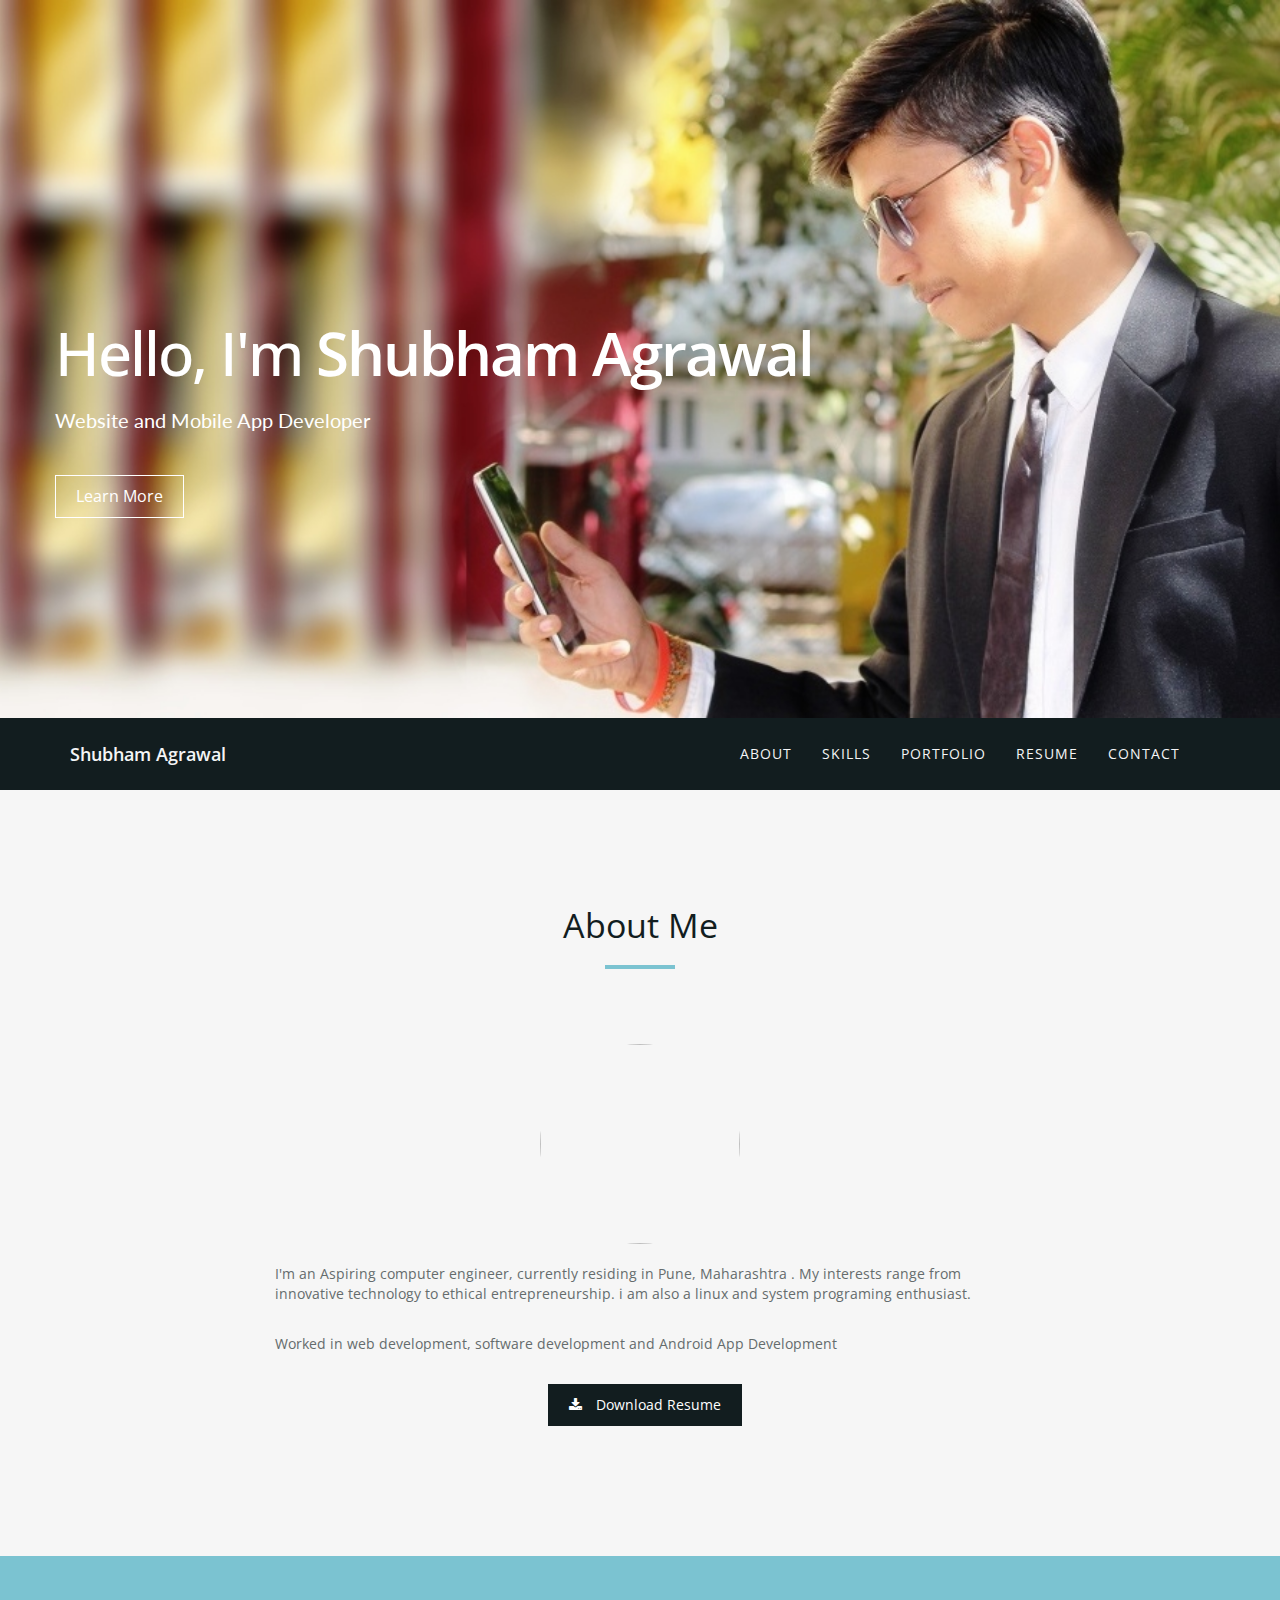
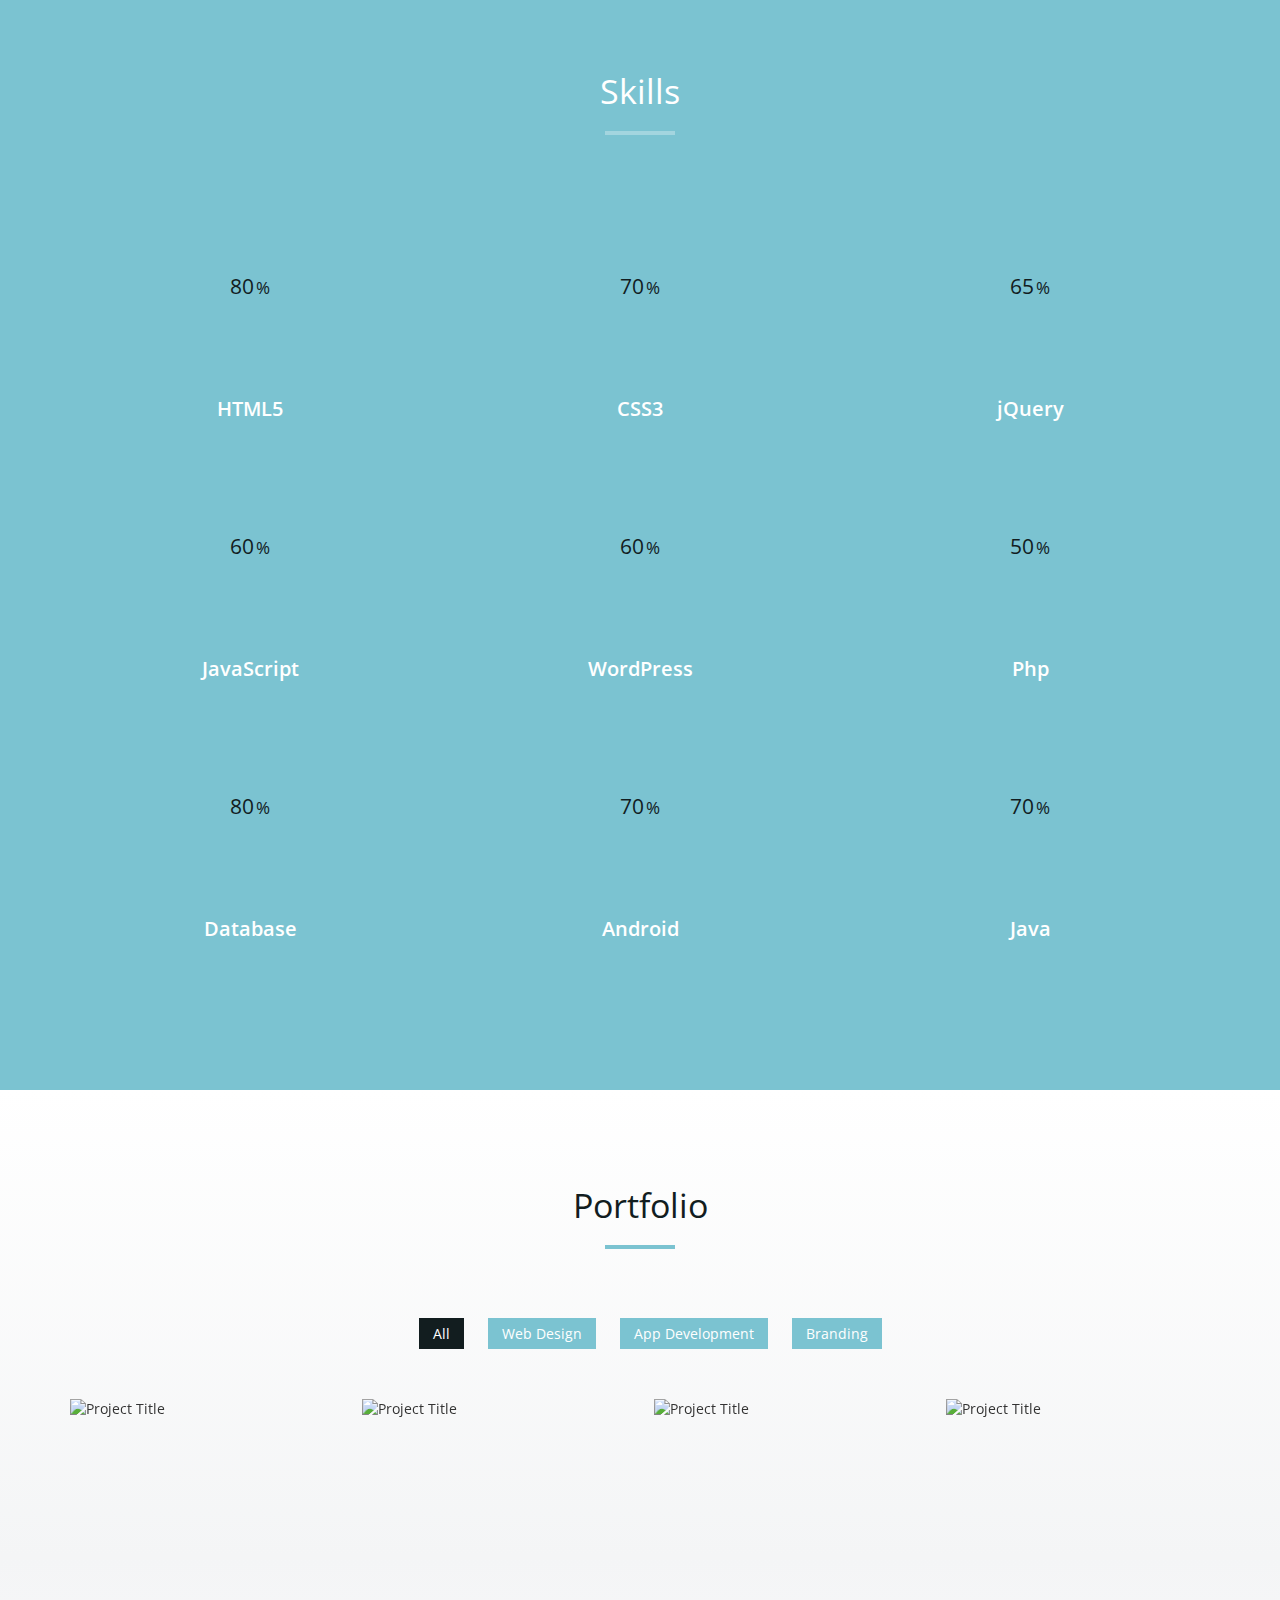
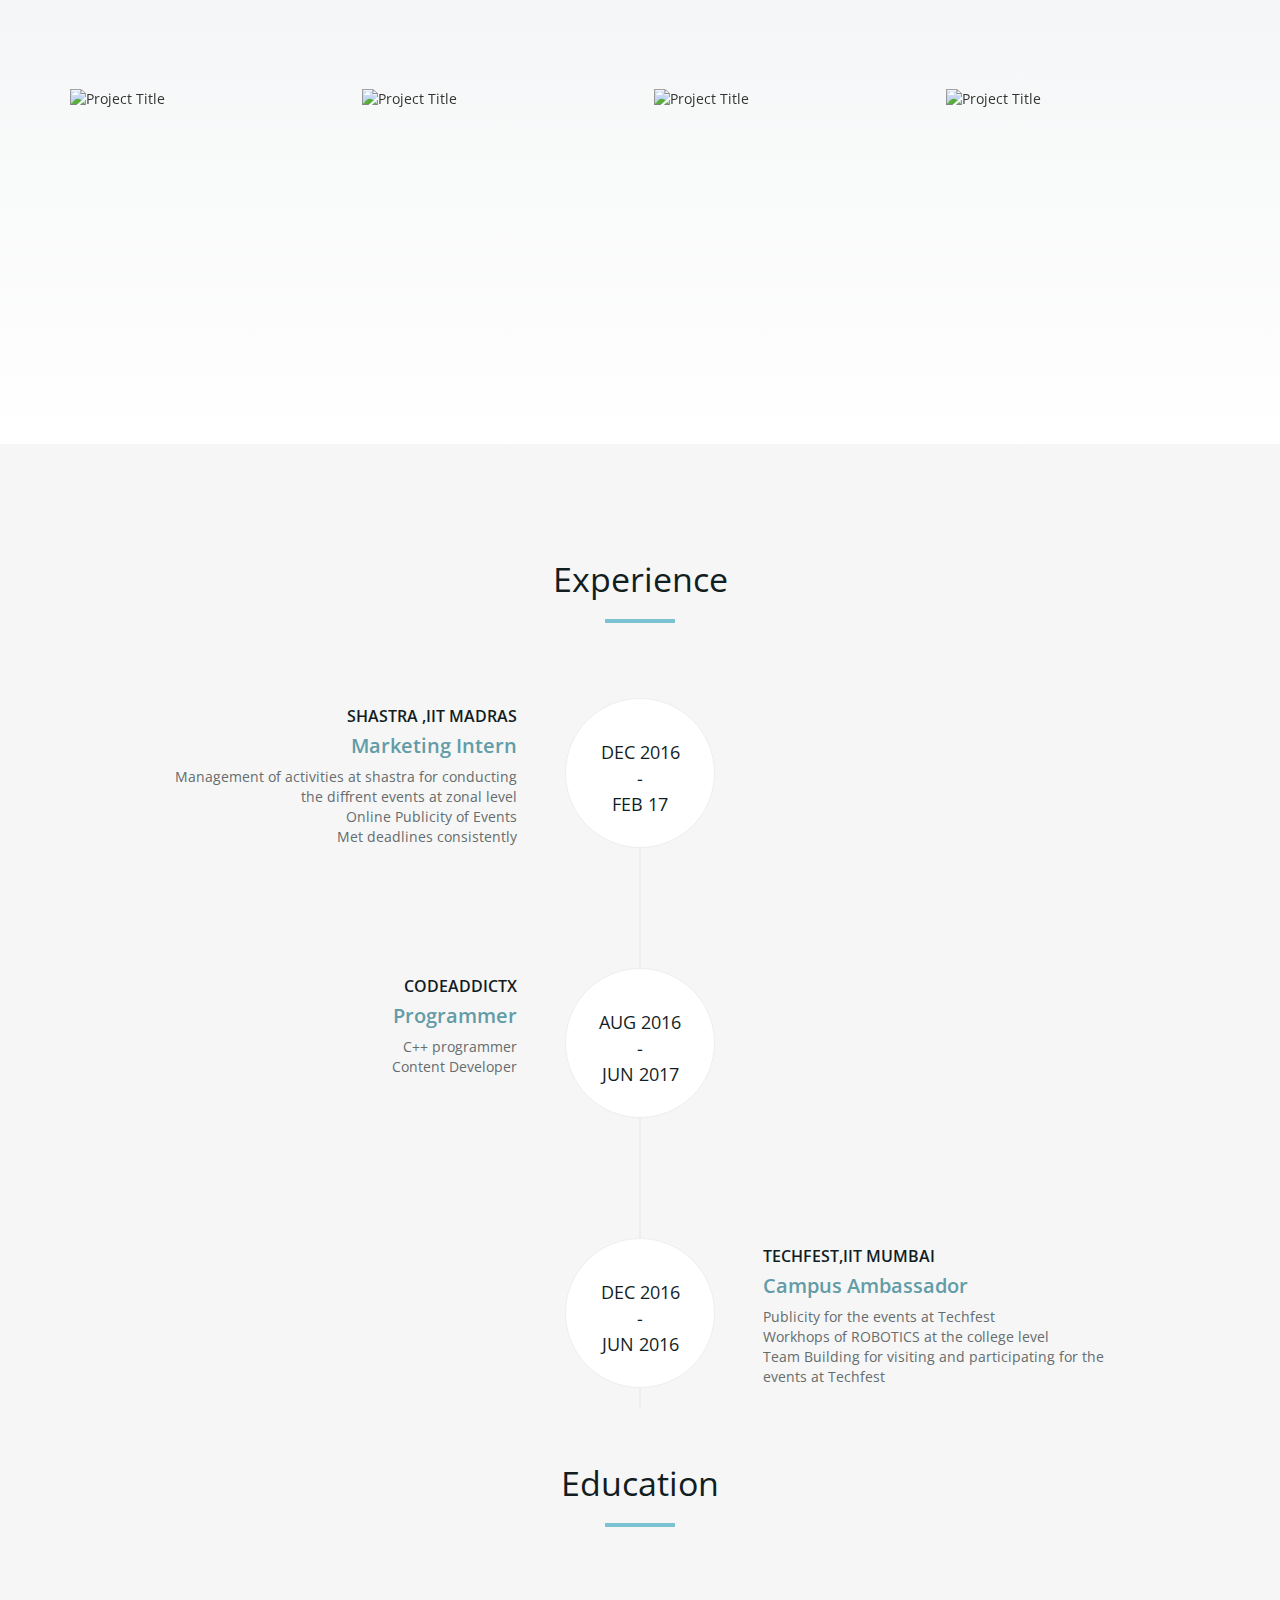
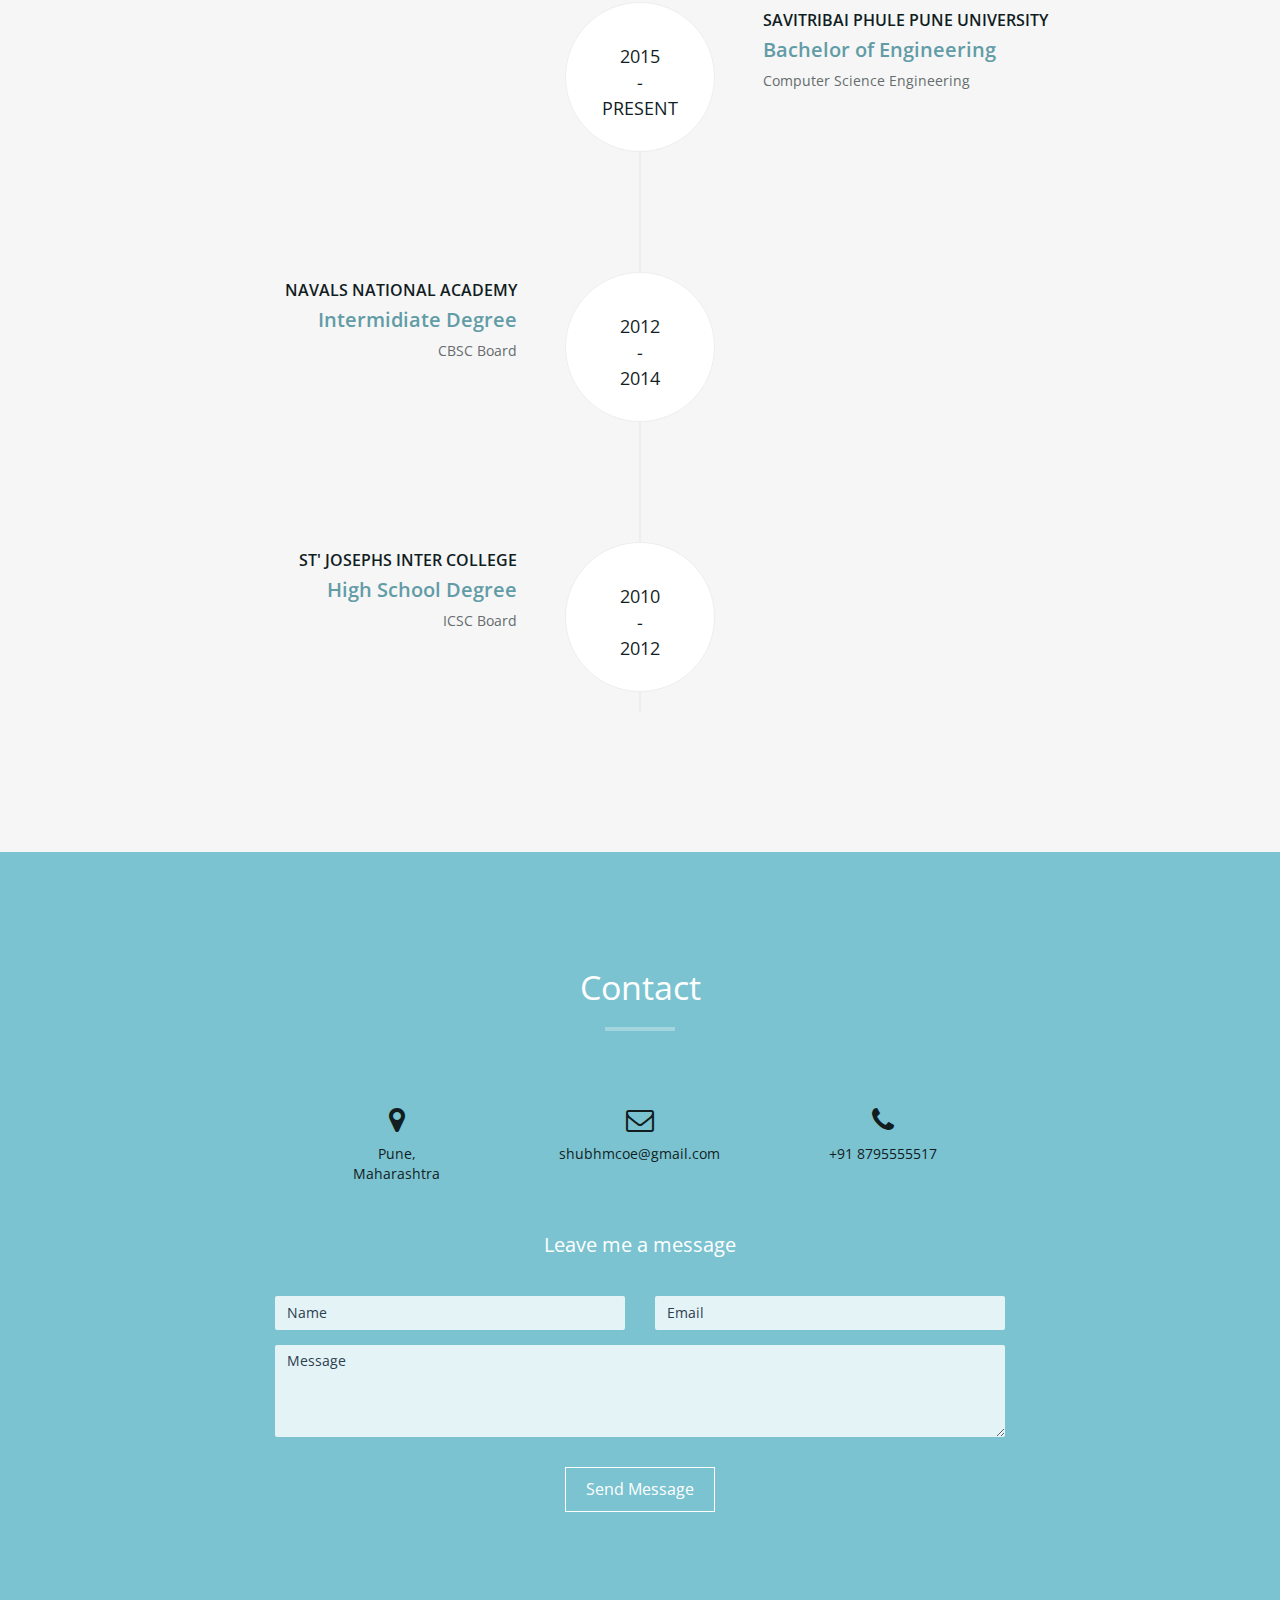
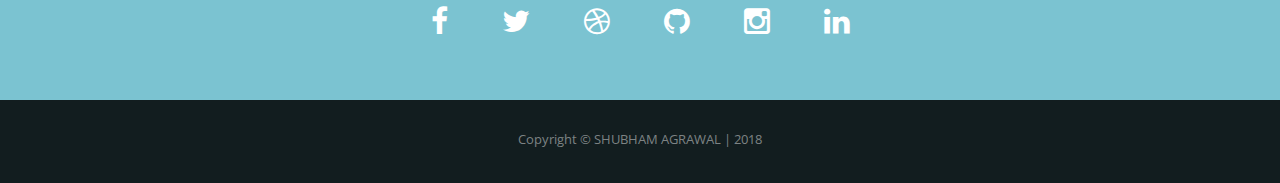
==== index.html @ 4e0bc43d "website" ====
<!DOCTYPE html>
<html lang="en">
<head>
<meta charset="utf-8">
<meta name="viewport" content="width=device-width, initial-scale=1">
<title>Shubham Agrawal - Website and Mobile App Developer</title>
<meta name="description" content="">
<meta name="author" content="">

<!-- Favicons
    ================================================== -->
<link rel="shortcut icon" href="img/favicon.ico" type="image/x-icon">
<link rel="apple-touch-icon" href="img/apple-touch-icon.png">
<link rel="apple-touch-icon" sizes="72x72" href="img/apple-touch-icon-72x72.png">
<link rel="apple-touch-icon" sizes="114x114" href="img/apple-touch-icon-114x114.png">

<!-- Bootstrap -->
<link rel="stylesheet" type="text/css"  href="css/bootstrap.css">
<link rel="stylesheet" type="text/css" href="fonts/font-awesome/css/font-awesome.css">

<!-- Stylesheet
    ================================================== -->
<link rel="stylesheet" type="text/css"  href="css/style.css">
<link rel="stylesheet" type="text/css" href="css/prettyPhoto.css">
<link href='http://fonts.googleapis.com/css?family=Lato:400,700,900,300' rel='stylesheet' type='text/css'>
<link href='http://fonts.googleapis.com/css?family=Open+Sans:400,700,800,600,300' rel='stylesheet' type='text/css'>
<script type="text/javascript" src="js/modernizr.custom.js"></script>

<!-- HTML5 shim and Respond.js for IE8 support of HTML5 elements and media queries -->
<!-- WARNING: Respond.js doesn't work if you view the page via file:// -->
<!--[if lt IE 9]>
      <script src="https://oss.maxcdn.com/html5shiv/3.7.2/html5shiv.min.js"></script>
      <script src="https://oss.maxcdn.com/respond/1.4.2/respond.min.js"></script>
    <![endif]-->
</head>
<body id="page-top" data-spy="scroll" data-target=".navbar-fixed-top">

<!-- Header -->
<header id="header">
  <div class="intro">
    <div class="container">
      <div class="row">
        <div class="intro-text">
          <h1>Hello, I'm <span class="name">Shubham Agrawal</span></h1>
          <p>Website and Mobile App Developer</p>
          <a href="#about" class="btn btn-default btn-lg page-scroll">Learn More</a> </div>
      </div>
    </div>
  </div>
</header>
<!-- Navigation -->
<div id="nav">
  <nav class="navbar navbar-custom">
    <div class="container">
      <div class="navbar-header">
        <button type="button" class="navbar-toggle" data-toggle="collapse" data-target=".navbar-main-collapse"> <i class="fa fa-bars"></i> </button>
        <a class="navbar-brand page-scroll" href="#page-top">Shubham Agrawal</a> </div>
      
      <!-- Collect the nav links, forms, and other content for toggling -->
      <div class="collapse navbar-collapse navbar-right navbar-main-collapse">
        <ul class="nav navbar-nav">
          <!-- Hidden li included to remove active class from about link when scrolled up past about section -->
          <li class="hidden"> <a href="#page-top"></a> </li>
          <li> <a class="page-scroll" href="#about">About</a> </li>
          <li> <a class="page-scroll" href="#skills">Skills</a> </li>
          <li> <a class="page-scroll" href="#portfolio">Portfolio</a> </li>
          <li> <a class="page-scroll" href="#resume">Resume</a> </li>
          <li> <a class="page-scroll" href="#contact">Contact</a> </li>
        </ul>
      </div>
    </div>
  </nav>
</div>
<!-- About Section -->
<div id="about">
  <div class="container">
    <div class="section-title text-center center">
      <h2>About Me</h2>
      <hr>
    </div>
    <div class="row">
      <div class="col-md-12 text-center"><img src="img/about.jpg" class="img-responsive"></div>
      <div class="col-md-8 col-md-offset-2">
        <div class="about-text">
          <p>I'm an Aspiring computer engineer, currently residing in Pune, Maharashtra . My interests range from innovative technology to ethical entrepreneurship. i am also a linux and system programing enthusiast.</p>
          <p>Worked in web development, software development and Android App Development</p>
          <p class="text-center"><a class="btn btn-primary" href="https://drive.google.com/open?id=1fIs_nixfPjuJifQeg1mSwgFV1Odi7_JM"><i class="fa fa-download"></i> Download Resume</a></p>
        </div>
      </div>
    </div>
  </div>
</div>
<!-- Skills Section -->
<div id="skills" class="text-center">
  <div class="container">
    <div class="section-title center">
      <h2>Skills</h2>
      <hr>
    </div>
    <div class="row">
      <div class="col-md-4 col-sm-6 skill"> <span class="chart" data-percent="80"> <span class="percent">80</span> </span>
        <h4>HTML5</h4>
      </div>
      <div class="col-md-4 col-sm-6 skill"> <span class="chart" data-percent="70"> <span class="percent">70</span> </span>
        <h4>CSS3</h4>
      </div>
      <div class="col-md-4 col-sm-6 skill"> <span class="chart" data-percent="65"> <span class="percent">65</span> </span>
        <h4>jQuery</h4>
      </div>
	   <div class="col-md-4 col-sm-6 skill"> <span class="chart" data-percent="60"> <span class="percent">60</span> </span>
        <h4>JavaScript</h4>
      </div>
      <div class="col-md-4 col-sm-6 skill"> <span class="chart" data-percent="60"> <span class="percent">60</span> </span>
        <h4>WordPress</h4>
      </div>
      <div class="col-md-4 col-sm-6 skill"> <span class="chart" data-percent="50"> <span class="percent">50</span> </span>
        <h4>Php</h4>
      </div>
	  <div class="col-md-4 col-sm-6 skill"> <span class="chart" data-percent="80"> <span class="percent">80</span> </span>
        <h4>Database</h4>
      </div>
	  <div class="col-md-4 col-sm-6 skill"> <span class="chart" data-percent="70"> <span class="percent">70</span> </span>
        <h4>Android</h4>
      </div>
      <div class="col-md-4 col-sm-6 skill"> <span class="chart" data-percent="70"> <span class="percent">70</span> </span>
        <h4>Java</h4>
      </div>	 
    </div>
  </div>
</div>
<!-- Portfolio Section -->
<div id="portfolio">
  <div class="container">
    <div class="section-title text-center center">
      <h2>Portfolio</h2>
      <hr>
    </div>
    <div class="categories">
      <ul class="cat">
        <li>
          <ol class="type">
            <li><a href="#" data-filter="*" class="active">All</a></li>
            <li><a href="#" data-filter=".web">Web Design</a></li>
            <li><a href="#" data-filter=".app">App Development</a></li>
            <li><a href="#" data-filter=".branding">Branding</a></li>
          </ol>
        </li>
      </ul>
      <div class="clearfix"></div>
    </div>
    <div class="row">
      <div class="portfolio-items">
        <div class="col-sm-6 col-md-3 col-lg-3 web">
          <div class="portfolio-item">
            <div class="hover-bg"> <a href="img/portfolio/01-large.jpg" title="Project description" rel="prettyPhoto">
              <div class="hover-text">
                <h4>Project Title</h4>
                <small>Web Design</small> </div>
              <img src="img/portfolio/01-small.jpg" class="img-responsive" alt="Project Title"> </a> </div>
          </div>
        </div>
        <div class="col-sm-6 col-md-3 col-lg-3 app">
          <div class="portfolio-item">
            <div class="hover-bg"> <a href="img/portfolio/02-large.jpg" title="Project description" rel="prettyPhoto">
              <div class="hover-text">
                <h4>Project Title</h4>
                <small>App Development</small> </div>
              <img src="img/portfolio/02-small.jpg" class="img-responsive" alt="Project Title"> </a> </div>
          </div>
        </div>
        <div class="col-sm-6 col-md-3 col-lg-3 web">
          <div class="portfolio-item">
            <div class="hover-bg"> <a href="img/portfolio/03-large.jpg" title="Project description" rel="prettyPhoto">
              <div class="hover-text">
                <h4>Project Title</h4>
                <small>Web Design</small> </div>
              <img src="img/portfolio/03-small.jpg" class="img-responsive" alt="Project Title"> </a> </div>
          </div>
        </div>
        <div class="col-sm-6 col-md-3 col-lg-3 web">
          <div class="portfolio-item">
            <div class="hover-bg"> <a href="img/portfolio/04-large.jpg" title="Project description" rel="prettyPhoto">
              <div class="hover-text">
                <h4>Project Title</h4>
                <small>Web Design</small> </div>
              <img src="img/portfolio/04-small.jpg" class="img-responsive" alt="Project Title"> </a> </div>
          </div>
        </div>
        <div class="col-sm-6 col-md-3 col-lg-3 app">
          <div class="portfolio-item">
            <div class="hover-bg"> <a href="img/portfolio/05-large.jpg" title="Project description" rel="prettyPhoto">
              <div class="hover-text">
                <h4>Project Title</h4>
                <small>App Development</small> </div>
              <img src="img/portfolio/05-small.jpg" class="img-responsive" alt="Project Title"> </a> </div>
          </div>
        </div>
        <div class="col-sm-6 col-md-3 col-lg-3 branding">
          <div class="portfolio-item">
            <div class="hover-bg"> <a href="img/portfolio/06-large.jpg" title="Project description" rel="prettyPhoto">
              <div class="hover-text">
                <h4>Project Title</h4>
                <small>Branding</small> </div>
              <img src="img/portfolio/06-small.jpg" class="img-responsive" alt="Project Title"> </a> </div>
          </div>
        </div>
        <div class="col-sm-6 col-md-3 col-lg-3 branding app">
          <div class="portfolio-item">
            <div class="hover-bg"> <a href="img/portfolio/07-large.jpg" title="Project description" rel="prettyPhoto">
              <div class="hover-text">
                <h4>Project Title</h4>
                <small>App Development, Branding</small> </div>
              <img src="img/portfolio/07-small.jpg" class="img-responsive" alt="Project Title"> </a> </div>
          </div>
        </div>
        <div class="col-sm-6 col-md-3 col-lg-3 web">
          <div class="portfolio-item">
            <div class="hover-bg"> <a href="img/portfolio/08-large.jpg" title="Project description" rel="prettyPhoto">
              <div class="hover-text">
                <h4>Project Title</h4>
                <small>Web Design</small> </div>
              <img src="img/portfolio/08-small.jpg" class="img-responsive" alt="Project Title"> </a> </div>
          </div>
        </div>
      </div>
    </div>
  </div>
</div>

<!-- Resume Section -->
<div id="resume" class="text-center">
  <div class="container">
    <div class="section-title center">
      <h2>Experience</h2>
      <hr>
    </div>
    <div class="row">
      <div class="col-lg-12">
        <ul class="timeline">
          <li>
            <div class="timeline-image">
              <h4>Dec 2016 <br>
                - <br>
                Feb 17 </h4>
            </div>
            <div class="timeline-panel">
              <div class="timeline-heading">
                <h4>Shastra ,IIT Madras</h4>
                <h4 class="subheading">Marketing Intern</h4>
              </div>
              <div class="timeline-body">
                <p>Management of activities at shastra for conducting the diffrent events at zonal level</p>
				<p>Online Publicity of Events</p>
				<p>Met deadlines consistently<p>
              </div>
            </div>
          </li>
		  <li>
            <div class="timeline-image">
              <h4>Aug 2016	 <br>
                - <br>
                Jun 2017 </h4>
            </div>
            <div class="timeline-panel">
              <div class="timeline-heading">
                <h4>CodeAddictx</h4>
                <h4 class="subheading">Programmer</h4>
              </div>
              <div class="timeline-body">
                <p>C++ programmer</p>
				<p>Content Developer</p>
              </div>
            </div>
          </li>
          <li class="timeline-inverted">
            <div class="timeline-image">
              <h4>Dec 2016 <br>
                - <br>
                Jun 2016 </h4>
            </div>
            <div class="timeline-panel">
              <div class="timeline-heading">
                <h4>Techfest,IIT Mumbai</h4>
                <h4 class="subheading">Campus Ambassador </h4>
              </div>
              <div class="timeline-body">
                <p>Publicity for the events at Techfest </p>
				<p>Workhops of ROBOTICS at the college level </p>
				<p>Team Building for visiting and participating for the events at Techfest </p>
              </div>
            </div>
          </li>
          
        </ul>
      </div>
    </div>
  </div>
  <div class="container">
    <div class="section-title center">
      <h2>Education</h2>
      <hr>
    </div>
    <div class="row">
      <div class="col-lg-12">
        <ul class="timeline">
          
          <!-- Education Section-->
          
          
          <li class="timeline-inverted">
            <div class="timeline-image">
              <h4>2015 <br>
                - <br>
                Present </h4>
            </div>
            <div class="timeline-panel">
              <div class="timeline-heading">
                <h4>Savitribai Phule Pune University</h4>
                <h4 class="subheading">Bachelor of Engineering</h4>
              </div>
              <div class="timeline-body">
                <p>Computer Science Engineering</p>
              </div>
            </div>
          </li>
          <li>
            <div class="timeline-image">
              <h4>2012 <br>
                - <br>
                2014</h4>
            </div>
            <div class="timeline-panel">
              <div class="timeline-heading">
                <h4>Navals National Academy</h4>
                <h4 class="subheading">Intermidiate Degree</h4>
              </div>
              <div class="timeline-body">
                 <p>CBSC Board</p>
              </div>
            </div>
          </li>
		  <li>
            <div class="timeline-image">
              <h4>2010 <br>
                - <br>
                2012 </h4>
            </div>
            <div class="timeline-panel">
              <div class="timeline-heading">
                <h4>St' Josephs Inter College</h4>
                <h4 class="subheading">High School Degree</h4>
              </div>
              <div class="timeline-body">
			  <p>ICSC Board</p>
              </div>
            </div>
          </li>
        </ul>
      </div>
    </div>
  </div>
</div>
<!-- Contact Section -->
<div id="contact" class="text-center">
  <div class="container">
    <div class="section-title center">
      <h2>Contact</h2>
      <hr>
    </div>
    <div class="col-md-8 col-md-offset-2">
      <div class="col-md-4"> <i class="fa fa-map-marker fa-2x"></i>
        <p>Pune,<br>
          Maharashtra</p>
      </div>
      <div class="col-md-4"> <i class="fa fa-envelope-o fa-2x"></i>
        <p>shubhmcoe@gmail.com</p>
      </div>
      <div class="col-md-4"> <i class="fa fa-phone fa-2x"></i>
        <p> +91 8795555517 </p>
      </div>
      <div class="clearfix"></div>
    </div>
    <div class="col-md-8 col-md-offset-2">
      <h3>Leave me a message</h3>
      <form name="sentMessage" id="contactForm" novalidate>
        <div class="row">
          <div class="col-md-6">
            <div class="form-group">
              <input type="text" id="name" class="form-control" placeholder="Name" required="required">
              <p class="help-block text-danger"></p>
            </div>
          </div>
          <div class="col-md-6">
            <div class="form-group">
              <input type="email" id="email" class="form-control" placeholder="Email" required="required">
              <p class="help-block text-danger"></p>
            </div>
          </div>
        </div>
        <div class="form-group">
          <textarea name="message" id="message" class="form-control" rows="4" placeholder="Message" required></textarea>
          <p class="help-block text-danger"></p>
        </div>
        <div id="success"></div>
        <button type="submit" class="btn btn-default">Send Message</button>
      </form>
      <div class="social">
        <ul>
          <li><a href="#"><i class="fa fa-facebook"></i></a></li>
          <li><a href="#"><i class="fa fa-twitter"></i></a></li>
          <li><a href="#"><i class="fa fa-dribbble"></i></a></li>
          <li><a href="#"><i class="fa fa-github"></i></a></li>
          <li><a href="#"><i class="fa fa-instagram"></i></a></li>
          <li><a href="#"><i class="fa fa-linkedin"></i></a></li>
        </ul>
      </div>
    </div>
  </div>
</div>
<div id="footer">
  <div class="container text-center">
    <div class="fnav">
      <p>Copyright &copy; SHUBHAM AGRAWAL | 2018 </p>
    </div>
  </div>
</div>
<script type="text/javascript" src="js/jquery.1.11.1.js"></script> 
<script type="text/javascript" src="js/bootstrap.js"></script> 
<script type="text/javascript" src="js/SmoothScroll.js"></script> 
<script type="text/javascript" src="js/easypiechart.js"></script> 
<script type="text/javascript" src="js/jquery.prettyPhoto.js"></script> 
<script type="text/javascript" src="js/jquery.isotope.js"></script> 
<script type="text/javascript" src="js/jquery.counterup.js"></script> 
<script type="text/javascript" src="js/waypoints.js"></script> 
<script type="text/javascript" src="js/jqBootstrapValidation.js"></script> 
<script type="text/javascript" src="js/contact_me.js"></script> 
<script type="text/javascript" src="js/main.js"></script>
</body>
</html>
---- css/style.css ----
body, html {
	font-family: 'Open Sans', sans-serif;
	text-rendering: optimizeLegibility !important;
	-webkit-font-smoothing: antialiased !important;
	color: #656c6d;
	width: 100% !important;
	height: 100% !important;
}
h1 {
	font-weight: 700;
}
h1 strong {
	font-weight: 900;
}
h2 {
	line-height: 20px;
	margin: 0;
	color: #121d1f;
	font-weight: 400;
	margin-bottom: 30px;
	font-size: 34px;
}
h3, h4 {
	color: #121d1f;
	font-size: 20px;
	font-weight: 600;
}
h5 {
	text-transform: uppercase;
	font-weight: 700;
	line-height: 20px;
}
p.intro {
	font-size: 16px;
	margin: 12px 0 0;
	line-height: 24px;
	font-family: 'Open Sans', sans-serif;
}
a {
	color: #333;
}
a:hover, a:focus {
	text-decoration: none;
	color: #7bc3d1;
}
ul, ol {
	list-style: none;
}
.clearfix:after {
	visibility: hidden;
	display: block;
	font-size: 0;
	content: " ";
	clear: both;
	height: 0;
}
.clearfix {
	display: inline-block;
}
* html .clearfix {
	height: 1%;
}
.clearfix {
	display: block;
}
ul, ol {
	padding: 0;
	webkit-padding: 0;
	moz-padding: 0;
}
hr {
	height: 4px;
	width: 70px;
	text-align: center;
	position: relative;
	background: #7bc3d1;
	margin: 0 auto;
	margin-bottom: 30px;
	border: 0;
}
/* Navigation */
#nav {
	z-index: 9999;
}
#nav.affix {
	position: fixed;
	top: 0;
	width: 100%
}
.navbar-custom {
	margin-bottom: 0;
	background-color: #121d1f;
	border-radius: 0px;
	padding: 10px 0;
}
.navbar-custom .navbar-brand {
	font-weight: 600;
}
.navbar-custom .navbar-brand:focus {
	outline: 0;
}
.navbar-custom .navbar-brand .navbar-toggle {
	padding: 4px 6px;
	font-size: 16px;
	color: #fff;
}
.navbar-custom .navbar-brand .navbar-toggle:focus, .navbar-custom .navbar-brand .navbar-toggle:active {
	outline: 0;
}
.navbar-custom a {
	color: #f4f5f6;
}
.navbar-custom .nav li a {
	text-transform: uppercase;
	letter-spacing: 1px;
	-webkit-transition: background .3s ease-in-out;
	-moz-transition: background .3s ease-in-out;
	transition: background .3s ease-in-out;
}
.navbar-custom .nav li a:hover {
	outline: 0;
	color: #7bc3d1;
	background-color: transparent;
}
.navbar-custom .nav li a:focus, .navbar-custom .nav li a:active {
	outline: 0;
	background-color: transparent;
	color: #7bc3d1;
}
.navbar-custom .nav li.active {
	outline: 0;
}
.navbar-custom .nav li.active a {
	background-color: rgba(255,255,255,.3);
}
.navbar-custom .nav li.active a:hover {
	color: #fff;
}
.btn-default {
	color: #fff;
	background-color: transparent;
	border-color: #fff;
	padding: 10px 20px;
	margin: 0;
	font-size: 16px;
	border-radius: 0;
}
.btn-default:hover, .btn-default:focus, .btn-default.focus, .btn-default:active, .btn-default.active {
	color: #fff;
	background-color: #121d1f;
	border-color: #121d1f;
}
.btn-primary {
	color: #fff;
	background-color: #121d1f;
	padding: 10px 20px;
	border-color: #121d1f;
	border-radius: 0;
}
.btn-primary:hover, .btn-primary:focus, .btn-primary.focus, .btn-primary:active, .btn-primary.active {
	color: #fff;
	background-color: #7bc3d1;
	border-color: #7bc3d1;
}
.btn-primary i.fa {
	margin-right: 10px;
}
/* Home Section */
.intro {
	display: table;
	width: 100%;
	height: auto;
	padding: 100px 0;
	text-align: center;
	color: #fff;
	background: url(../img/intro-bg.jpg) no-repeat center top;
	background-color: #7bc3d1;
	-webkit-background-size: cover;
	-moz-background-size: cover;
	background-size: cover;
	-o-background-size: cover;
}
.section-title.center {
	padding: 25px 0 45px 0;
}
/* About Section */
#about {
	padding: 100px 0;
	background: #f6f6f6;
}
#about .about-text {
	margin-left: 10px;
}
#about img {
	border-radius: 50%;
	width: 200px;
	height: 200px;
	display: inline-block;
}
#about p {
	margin-top: 20px;
	margin-bottom: 30px;
}
/* Skills Section */
#skills {
	padding: 100px 0;
	background: #7bc3d1;
}
#skills h2 {
	color: #fff;
}
#skills hr {
	background: rgba(255,255,255,0.3);
}
#skills .skill {
	margin-bottom: 40px;
	text-align: center;
	padding: 0px;
}
#skills .skill h4 {
	font-weight: 600;
	color: #fff;
}
.chart {
	position: relative;
	display: inline-block;
	width: 152px;
	height: 152px;
	margin-bottom: 26px;
	text-align: center;
}
.chart canvas {
	position: absolute;
	top: 0;
	left: 0;
}
.percent {
	display: inline-block;
	font-size: 21px;
	color: #121d1f;
	line-height: 152px;
	z-index: 2;
}
.percent:after {
	content: '%';
	margin-left: 0.1em;
	font-size: .8em;
}
/* Portfolio Section */
#portfolio {
	padding: 80px 0;
	background: #ffffff; /* Old browsers */
	background: -moz-linear-gradient(top, #ffffff 0%, #f4f5f6 49%, #ffffff 100%); /* FF3.6+ */
	background: -webkit-gradient(linear, left top, left bottom, color-stop(0%, #ffffff), color-stop(49%, #f4f5f6), color-stop(100%, #ffffff)); /* Chrome,Safari4+ */
	background: -webkit-linear-gradient(top, #ffffff 0%, #f4f5f6 49%, #ffffff 100%); /* Chrome10+,Safari5.1+ */
	background: -o-linear-gradient(top, #ffffff 0%, #f4f5f6 49%, #ffffff 100%); /* Opera 11.10+ */
	background: -ms-linear-gradient(top, #ffffff 0%, #f4f5f6 49%, #ffffff 100%); /* IE10+ */
	background: linear-gradient(to bottom, #ffffff 0%, #f4f5f6 49%, #ffffff 100%); /* W3C */
filter: progid:DXImageTransform.Microsoft.gradient( startColorstr='#ffffff', endColorstr='#ffffff', GradientType=0 ); /* IE6-9 */
}
.categories {
	padding-bottom: 30px;
	text-align: center;
}
ul.cat li {
	display: inline-block;
}
ol.type li {
	display: inline-block;
	margin-left: 20px;
}
ol.type li a {
	background: #7bc3d1;
	color: #fff;
	padding: 6px 14px;
}
ol.type li a.active {
	background: #121d1f;
	color: #fff;
}
ol.type li a:hover {
	background: #121d1f;
	color: #fff;
}
.isotope-item {
	z-index: 2
}
.isotope-hidden.isotope-item {
	z-index: 1
}
.isotope, .isotope .isotope-item {
	/* change duration value to whatever you like */
	-webkit-transition-duration: 0.8s;
	-moz-transition-duration: 0.8s;
	transition-duration: 0.8s;
}
.isotope-item {
	margin-right: -1px;
	-webkit-backface-visibility: hidden;
	backface-visibility: hidden;
}
.isotope {
	-webkit-backface-visibility: hidden;
	backface-visibility: hidden;
	-webkit-transition-property: height, width;
	-moz-transition-property: height, width;
	transition-property: height, width;
}
.isotope .isotope-item {
	-webkit-backface-visibility: hidden;
	backface-visibility: hidden;
	-webkit-transition-property: -webkit-transform, opacity;
	-moz-transition-property: -moz-transform, opacity;
	transition-property: transform, opacity;
}
.portfolio-item {
	margin: 15px 0;
	-webkit-transition: all 0.5s ease-out;
	-moz-transition: all 0.5s ease-out;
	-ms-transition: all 0.5s ease-out;
	-o-transition: all 0.5s ease-out;
	transition: all 0.5s ease-out;
}
.portfolio-item:hover {
	-webkit-transform: scale(1.1);
	-moz-transform: scale(1.1);
	-ms-transform: scale(1.1);
	-o-transform: scale(1.1);
	transform: scale(1.1);
}
.portfolio-item .hover-bg {
	height: 260px;
	overflow: hidden;
	position: relative;
}
.hover-bg .hover-text {
	position: absolute;
	text-align: center;
	margin: 0 auto;
	color: #ffffff;
	background: rgba(0, 0, 0, 0.66);
	padding: 33% 0 0 0;
	height: 100%;
	width: 100%;
	opacity: 0;
	transition: all 0.5s;
}
.hover-bg .hover-text>h4 {
	opacity: 0;
	color: #fff;
	font-weight: 400;
	-webkit-transform: translateY(100%);
	transform: translateY(100%);
	transition: all 0.3s;
}
.hover-bg:hover .hover-text>h4 {
	opacity: 1;
	-webkit-backface-visibility: hidden;
	-webkit-transform: translateY(0);
	transform: translateY(0);
}
.hover-bg .hover-text>i {
	opacity: 0;
	-webkit-transform: translateY(0);
	transform: translateY(0);
	transition: all 0.3s;
}
.hover-bg:hover .hover-text>i {
	opacity: 1;
	-webkit-backface-visibility: hidden;
	-webkit-transform: translateY(100%);
	transform: translateY(100%);
}
.hover-bg:hover .hover-text {
	opacity: 1;
}
#portfolio i.fa {
	font-size: 20px;
	padding: 5px;
	color: #E87E04;
}
/* Achivements Section */
#achievements {
	padding: 100px 0;
	background: #7bc3d1;
}
#achievements h2 {
	color: #fff;
}
#achievements hr {
	background: rgba(255,255,255,0.3);
}
.achievement-box h4 {
	color: #fff;
	font-size: 20px;
	font-weight: 400;
	margin-left: 5px;
}
.achievement-box span.count {
	font-size: 52px;
	font-weight: 600;
	display: block;
	color: #121d1f;
	padding: 0;
	margin: 0;
}
/* Resume Section */
#resume {
	padding: 100px 0;
	background: #f6f6f6;
}
.timeline {
	position: relative;
	padding: 0;
	list-style: none;
}
.timeline:before {
	content: "";
	position: absolute;
	top: 0;
	bottom: 0;
	left: 40px;
	width: 2px;
	margin-left: -1.5px;
	background-color: #eee;
}
.timeline>li {
	position: relative;
	margin-bottom: 50px;
	min-height: 50px;
}
.timeline>li:before, .timeline>li:after {
	content: " ";
	display: table;
}
.timeline>li:after {
	clear: both;
}
.timeline>li .timeline-panel {
	float: right;
	position: relative;
	width: 100%;
	padding: 0 20px 0 100px;
	text-align: left;
}
.timeline>li .timeline-panel:before {
	right: auto;
	left: -15px;
	border-right-width: 15px;
	border-left-width: 0;
}
.timeline>li .timeline-panel:after {
	right: auto;
	left: -14px;
	border-right-width: 14px;
	border-left-width: 0;
}
.timeline>li .timeline-image {
	z-index: 100;
	position: absolute;
	left: 0;
	width: 70px;
	height: 70px;
	margin-left: 0;
	border: 1px solid #eee;
	border-radius: 100%;
	text-align: center;
	background: #fff;
}
.timeline>li .timeline-image h4 {
	margin-top: 20px;
	font-size: 14px;
	text-transform: uppercase;
}
.timeline>li.timeline-inverted>.timeline-panel {
	float: right;
	padding: 0 20px 0 100px;
	text-align: left;
}
.timeline>li.timeline-inverted>.timeline-panel:before {
	right: auto;
	left: -15px;
	border-right-width: 15px;
	border-left-width: 0;
}
.timeline>li.timeline-inverted>.timeline-panel:after {
	right: auto;
	left: -14px;
	border-right-width: 14px;
	border-left-width: 0;
}
.timeline>li:last-child {
	margin-bottom: 40px;
}
.timeline .timeline-heading h4 {
	margin-top: 0;
	text-transform: uppercase;
	font-size: 16px;
}
.timeline .timeline-heading h2 {
	margin-top: 30px;
}
.timeline .timeline-heading h4.subheading {
	text-transform: none;
	color: #629ca7;
	font-size: 20px;
}
.timeline .timeline-body>p, .timeline .timeline-body>ul {
	margin-bottom: 0;
}
/* Contact Section */
#contact {
	padding: 100px 0 40px 0;
	color: #121d1f;
	background: #7bc3d1;
}
#contact h2 {
	color: #fff;
}
#contact hr {
	background: rgba(255,255,255,0.3);
}
#contact h3 {
	padding-top: 20px;
	font-size: 20px;
	font-weight: 400;
	color: #fff;
}
#contact form {
	padding: 30px 0;
}
#contact i.fa {
	color: #121d1f;
	margin-bottom: 10px;
}
#contact .text-danger {
	color: #E87E04;
	text-align: left;
}
label {
	font-size: 12px;
	font-weight: 400;
	font-family: 'Open Sans', sans-serif;
	float: left;
}
#contact .form-control {
	display: block;
	width: 100%;
	padding: 6px 12px;
	font-size: 14px;
	line-height: 1.42857143;
	color: #2c3e50;
	background-color: rgba(255,255,255,0.8);
	background-image: none;
	border: 0;
	border-radius: 2px;
	-webkit-box-shadow: none;
	box-shadow: none;
	-webkit-transition: none;
	-o-transition: none;
	transition: none;
}
#contact .form-control:focus {
	border-color: inherit;
	outline: 0;
	-webkit-box-shadow: transparent;
	box-shadow: transparent;
}
.form-control::-webkit-input-placeholder {
color: #2c3e50;
}
.form-control:-moz-placeholder {
color: #2c3e50;
}
.form-control::-moz-placeholder {
color: #2c3e50;
}
.form-control:-ms-input-placeholder {
color: #2c3e50;
}
#contact .social {
	margin-top: 60px;
}
#contact .social ul li {
	display: inline-block;
	margin: 0 20px;
}
#contact .social i.fa {
	font-size: 30px;
	padding: 4px 5px;
	color: #fff;
	transition: all 0.5s;
}
#contact .social i.fa:hover {
	color: #121d1f;
}
#contact .btn {
	background-color: transparent;
	border: 1px solid #fff;
	border-radius: 0;
	padding: 10px 20px;
	color: #fff;
	margin-top: 15px;
}
#contact .btn:hover, #contact .btn:focus {
	background-color: #121d1f;
	border: 1px solid #121d1f;
}
.btn:active, .btn.active {
	background-image: none;
	outline: 0;
	-webkit-box-shadow: none;
	box-shadow: none;
}
a:focus, .btn:focus, .btn:active:focus, .btn.active:focus, .btn.focus, .btn:active.focus, .btn.active.focus {
	outline: none;
	outline-offset: none;
}
/* Footer Section*/
#footer {
	background: #121d1f;
	color: #7d8384;
	padding: 30px 0 25px 0;
}
#footer p {
	font-size: 13px;
}
#footer a {
	color: #a0a5a5;
}
#footer a:hover {
	color: #7bc3d1;
}

/* Media Queries */
@media(min-width:768px) {
.intro {
	height: 100%;
	padding: 0;
	text-align: left;
	color: #fff;
}
.intro H1 {
	font-size: 60px;
	font-weight: 500;
	letter-spacing: -2px;
}
.intro .name {
	font-weight: 600;
}
.intro .intro-text {
	max-width: 75%;
}
.intro .intro-text p {
	font-family: 'Lato', sans-serif;
	font-size: 20px;
	margin-bottom: 40px;
	margin-top: 20px;
}
section {
	padding: 120px 0;
}
header .intro-text {
	padding-top: 300px;
	padding-bottom: 200px;
}
.timeline:before {
	left: 50%;
}
.timeline>li {
	margin-bottom: 100px;
	min-height: 100px;
}
.timeline>li .timeline-panel {
	float: left;
	width: 41%;
	padding: 0 20px 20px 30px;
	text-align: right;
}
.timeline>li .timeline-image {
	left: 50%;
	width: 100px;
	height: 100px;
	margin-left: -50px;
}
.timeline>li .timeline-image h4 {
	margin-top: 16px;
	line-height: 18px;
	font-weight: 400;
}
.timeline>li.timeline-inverted>.timeline-panel {
	float: right;
	padding: 0 30px 20px 20px;
	text-align: left;
}
}

@media(min-width:992px) {
#here-me h1 {
	margin: 10px 0 0px;
}
.timeline>li {
	min-height: 150px;
}
.timeline>li .timeline-panel {
	padding: 0 20px 20px;
}
.timeline>li .timeline-image {
	width: 150px;
	height: 150px;
	margin-left: -75px;
}
.timeline>li .timeline-image h4 {
	margin-top: 30px;
	font-size: 18px;
	line-height: 26px;
}
.timeline>li.timeline-inverted>.timeline-panel {
	padding: 0 20px 20px;
}
}

@media(min-width:1200px) {
.timeline>li {
	min-height: 170px;
}
.timeline>li .timeline-panel {
	padding: 10px 20px 20px 100px;
}
.timeline>li .timeline-image {
	width: 150px;
	height: 150px;
	margin-left: -75px;
}
.timeline>li .timeline-image h4 {
	margin-top: 40px;
	font-weight: 400;
}
.timeline>li.timeline-inverted>.timeline-panel {
	padding: 10px 100px 20px 20px;
}
}
---- css/prettyPhoto.css ----
div.pp_default .pp_top,div.pp_default .pp_top .pp_middle,div.pp_default .pp_top .pp_left,div.pp_default .pp_top .pp_right,div.pp_default .pp_bottom,div.pp_default .pp_bottom .pp_left,div.pp_default .pp_bottom .pp_middle,div.pp_default .pp_bottom .pp_right{height:13px}
div.pp_default .pp_top .pp_left{background:url(../img/prettyPhoto/default/sprite.png) -78px -93px no-repeat}
div.pp_default .pp_top .pp_middle{background:url(../img/prettyPhoto/default/sprite_x.png) top left repeat-x}
div.pp_default .pp_top .pp_right{background:url(../img/prettyPhoto/default/sprite.png) -112px -93px no-repeat}
div.pp_default .pp_content .ppt{color:#f8f8f8}
div.pp_default .pp_content_container .pp_left{background:url(../img/prettyPhoto/default/sprite_y.png) -7px 0 repeat-y;padding-left:13px}
div.pp_default .pp_content_container .pp_right{background:url(../img/prettyPhoto/default/sprite_y.png) top right repeat-y;padding-right:13px}
div.pp_default .pp_next:hover{background:url(../img/prettyPhoto/default/sprite_next.png) center right no-repeat;cursor:pointer}
div.pp_default .pp_previous:hover{background:url(../img/prettyPhoto/default/sprite_prev.png) center left no-repeat;cursor:pointer}
div.pp_default .pp_expand{background:url(../img/prettyPhoto/default/sprite.png) 0 -29px no-repeat;cursor:pointer;width:28px;height:28px}
div.pp_default .pp_expand:hover{background:url(../img/prettyPhoto/default/sprite.png) 0 -56px no-repeat;cursor:pointer}
div.pp_default .pp_contract{background:url(../img/prettyPhoto/default/sprite.png) 0 -84px no-repeat;cursor:pointer;width:28px;height:28px}
div.pp_default .pp_contract:hover{background:url(../img/prettyPhoto/default/sprite.png) 0 -113px no-repeat;cursor:pointer}
div.pp_default .pp_close{width:30px;height:30px;background:url(../img/prettyPhoto/default/sprite.png) 2px 1px no-repeat;cursor:pointer}
div.pp_default .pp_gallery ul li a{background:url(../img/prettyPhoto/default/default_thumb.png) center center #f8f8f8;border:1px solid #aaa}
div.pp_default .pp_social{margin-top:7px}
div.pp_default .pp_gallery a.pp_arrow_previous,div.pp_default .pp_gallery a.pp_arrow_next{position:static;left:auto}
div.pp_default .pp_nav .pp_play,div.pp_default .pp_nav .pp_pause{background:url(../img/prettyPhoto/default/sprite.png) -51px 1px no-repeat;height:30px;width:30px}
div.pp_default .pp_nav .pp_pause{background-position:-51px -29px}
div.pp_default a.pp_arrow_previous,div.pp_default a.pp_arrow_next{background:url(../img/prettyPhoto/default/sprite.png) -31px -3px no-repeat;height:20px;width:20px;margin:4px 0 0}
div.pp_default a.pp_arrow_next{left:52px;background-position:-82px -3px}
div.pp_default .pp_content_container .pp_details{margin-top:5px}
div.pp_default .pp_nav{clear:none;height:30px;width:110px;position:relative}
div.pp_default .pp_nav .currentTextHolder{font-family:Georgia;font-style:italic;color:#999;font-size:11px;left:75px;line-height:25px;position:absolute;top:2px;margin:0;padding:0 0 0 10px}
div.pp_default .pp_close:hover,div.pp_default .pp_nav .pp_play:hover,div.pp_default .pp_nav .pp_pause:hover,div.pp_default .pp_arrow_next:hover,div.pp_default .pp_arrow_previous:hover{opacity:0.7}
div.pp_default .pp_description{font-size:13px;font-weight:500;line-height:14px;margin:5px 50px 5px 0}
div.pp_default .pp_bottom .pp_left{background:url(../img/prettyPhoto/default/sprite.png) -78px -127px no-repeat}
div.pp_default .pp_bottom .pp_middle{background:url(../img/prettyPhoto/default/sprite_x.png) bottom left repeat-x}
div.pp_default .pp_bottom .pp_right{background:url(../img/prettyPhoto/default/sprite.png) -112px -127px no-repeat}
div.pp_default .pp_loaderIcon{background:url(../img/prettyPhoto/default/loader.gif) center center no-repeat}
div.light_rounded .pp_top .pp_left{background:url(../img/prettyPhoto/light_rounded/sprite.png) -88px -53px no-repeat}
div.light_rounded .pp_top .pp_right{background:url(../img/prettyPhoto/light_rounded/sprite.png) -110px -53px no-repeat}
div.light_rounded .pp_next:hover{background:url(../img/prettyPhoto/light_rounded/btnNext.png) center right no-repeat;cursor:pointer}
div.light_rounded .pp_previous:hover{background:url(../img/prettyPhoto/light_rounded/btnPrevious.png) center left no-repeat;cursor:pointer}
div.light_rounded .pp_expand{background:url(../img/prettyPhoto/light_rounded/sprite.png) -31px -26px no-repeat;cursor:pointer}
div.light_rounded .pp_expand:hover{background:url(../img/prettyPhoto/light_rounded/sprite.png) -31px -47px no-repeat;cursor:pointer}
div.light_rounded .pp_contract{background:url(../img/prettyPhoto/light_rounded/sprite.png) 0 -26px no-repeat;cursor:pointer}
div.light_rounded .pp_contract:hover{background:url(../img/prettyPhoto/light_rounded/sprite.png) 0 -47px no-repeat;cursor:pointer}
div.light_rounded .pp_close{width:75px;height:22px;background:url(../img/prettyPhoto/light_rounded/sprite.png) -1px -1px no-repeat;cursor:pointer}
div.light_rounded .pp_nav .pp_play{background:url(../img/prettyPhoto/light_rounded/sprite.png) -1px -100px no-repeat;height:15px;width:14px}
div.light_rounded .pp_nav .pp_pause{background:url(../img/prettyPhoto/light_rounded/sprite.png) -24px -100px no-repeat;height:15px;width:14px}
div.light_rounded .pp_arrow_previous{background:url(../img/prettyPhoto/light_rounded/sprite.png) 0 -71px no-repeat}
div.light_rounded .pp_arrow_next{background:url(../img/prettyPhoto/light_rounded/sprite.png) -22px -71px no-repeat}
div.light_rounded .pp_bottom .pp_left{background:url(../img/prettyPhoto/light_rounded/sprite.png) -88px -80px no-repeat}
div.light_rounded .pp_bottom .pp_right{background:url(../img/prettyPhoto/light_rounded/sprite.png) -110px -80px no-repeat}
div.dark_rounded .pp_top .pp_left{background:url(../img/prettyPhoto/dark_rounded/sprite.png) -88px -53px no-repeat}
div.dark_rounded .pp_top .pp_right{background:url(../img/prettyPhoto/dark_rounded/sprite.png) -110px -53px no-repeat}
div.dark_rounded .pp_content_container .pp_left{background:url(../img/prettyPhoto/dark_rounded/contentPattern.png) top left repeat-y}
div.dark_rounded .pp_content_container .pp_right{background:url(../img/prettyPhoto/dark_rounded/contentPattern.png) top right repeat-y}
div.dark_rounded .pp_next:hover{background:url(../img/prettyPhoto/dark_rounded/btnNext.png) center right no-repeat;cursor:pointer}
div.dark_rounded .pp_previous:hover{background:url(../img/prettyPhoto/dark_rounded/btnPrevious.png) center left no-repeat;cursor:pointer}
div.dark_rounded .pp_expand{background:url(../img/prettyPhoto/dark_rounded/sprite.png) -31px -26px no-repeat;cursor:pointer}
div.dark_rounded .pp_expand:hover{background:url(../img/prettyPhoto/dark_rounded/sprite.png) -31px -47px no-repeat;cursor:pointer}
div.dark_rounded .pp_contract{background:url(../img/prettyPhoto/dark_rounded/sprite.png) 0 -26px no-repeat;cursor:pointer}
div.dark_rounded .pp_contract:hover{background:url(../img/prettyPhoto/dark_rounded/sprite.png) 0 -47px no-repeat;cursor:pointer}
div.dark_rounded .pp_close{width:75px;height:22px;background:url(../img/prettyPhoto/dark_rounded/sprite.png) -1px -1px no-repeat;cursor:pointer}
div.dark_rounded .pp_description{margin-right:85px;color:#fff}
div.dark_rounded .pp_nav .pp_play{background:url(../img/prettyPhoto/dark_rounded/sprite.png) -1px -100px no-repeat;height:15px;width:14px}
div.dark_rounded .pp_nav .pp_pause{background:url(../img/prettyPhoto/dark_rounded/sprite.png) -24px -100px no-repeat;height:15px;width:14px}
div.dark_rounded .pp_arrow_previous{background:url(../img/prettyPhoto/dark_rounded/sprite.png) 0 -71px no-repeat}
div.dark_rounded .pp_arrow_next{background:url(../img/prettyPhoto/dark_rounded/sprite.png) -22px -71px no-repeat}
div.dark_rounded .pp_bottom .pp_left{background:url(../img/prettyPhoto/dark_rounded/sprite.png) -88px -80px no-repeat}
div.dark_rounded .pp_bottom .pp_right{background:url(../img/prettyPhoto/dark_rounded/sprite.png) -110px -80px no-repeat}
div.dark_rounded .pp_loaderIcon{background:url(../img/prettyPhoto/dark_rounded/loader.gif) center center no-repeat}
div.dark_square .pp_left,div.dark_square .pp_middle,div.dark_square .pp_right,div.dark_square .pp_content{background:#000}
div.dark_square .pp_description{color:#fff;margin:0 85px 0 0}
div.dark_square .pp_loaderIcon{background:url(../img/prettyPhoto/dark_square/loader.gif) center center no-repeat}
div.dark_square .pp_expand{background:url(../img/prettyPhoto/dark_square/sprite.png) -31px -26px no-repeat;cursor:pointer}
div.dark_square .pp_expand:hover{background:url(../img/prettyPhoto/dark_square/sprite.png) -31px -47px no-repeat;cursor:pointer}
div.dark_square .pp_contract{background:url(../img/prettyPhoto/dark_square/sprite.png) 0 -26px no-repeat;cursor:pointer}
div.dark_square .pp_contract:hover{background:url(../img/prettyPhoto/dark_square/sprite.png) 0 -47px no-repeat;cursor:pointer}
div.dark_square .pp_close{width:75px;height:22px;background:url(../img/prettyPhoto/dark_square/sprite.png) -1px -1px no-repeat;cursor:pointer}
div.dark_square .pp_nav{clear:none}
div.dark_square .pp_nav .pp_play{background:url(../img/prettyPhoto/dark_square/sprite.png) -1px -100px no-repeat;height:15px;width:14px}
div.dark_square .pp_nav .pp_pause{background:url(../img/prettyPhoto/dark_square/sprite.png) -24px -100px no-repeat;height:15px;width:14px}
div.dark_square .pp_arrow_previous{background:url(../img/prettyPhoto/dark_square/sprite.png) 0 -71px no-repeat}
div.dark_square .pp_arrow_next{background:url(../img/prettyPhoto/dark_square/sprite.png) -22px -71px no-repeat}
div.dark_square .pp_next:hover{background:url(../img/prettyPhoto/dark_square/btnNext.png) center right no-repeat;cursor:pointer}
div.dark_square .pp_previous:hover{background:url(../img/prettyPhoto/dark_square/btnPrevious.png) center left no-repeat;cursor:pointer}
div.light_square .pp_expand{background:url(../img/prettyPhoto/light_square/sprite.png) -31px -26px no-repeat;cursor:pointer}
div.light_square .pp_expand:hover{background:url(../img/prettyPhoto/light_square/sprite.png) -31px -47px no-repeat;cursor:pointer}
div.light_square .pp_contract{background:url(../img/prettyPhoto/light_square/sprite.png) 0 -26px no-repeat;cursor:pointer}
div.light_square .pp_contract:hover{background:url(../img/prettyPhoto/light_square/sprite.png) 0 -47px no-repeat;cursor:pointer}
div.light_square .pp_close{width:75px;height:22px;background:url(../img/prettyPhoto/light_square/sprite.png) -1px -1px no-repeat;cursor:pointer}
div.light_square .pp_nav .pp_play{background:url(../img/prettyPhoto/light_square/sprite.png) -1px -100px no-repeat;height:15px;width:14px}
div.light_square .pp_nav .pp_pause{background:url(../img/prettyPhoto/light_square/sprite.png) -24px -100px no-repeat;height:15px;width:14px}
div.light_square .pp_arrow_previous{background:url(../img/prettyPhoto/light_square/sprite.png) 0 -71px no-repeat}
div.light_square .pp_arrow_next{background:url(../img/prettyPhoto/light_square/sprite.png) -22px -71px no-repeat}
div.light_square .pp_next:hover{background:url(../img/prettyPhoto/light_square/btnNext.png) center right no-repeat;cursor:pointer}
div.light_square .pp_previous:hover{background:url(../img/prettyPhoto/light_square/btnPrevious.png) center left no-repeat;cursor:pointer}
div.facebook .pp_top .pp_left{background:url(../img/prettyPhoto/facebook/sprite.png) -88px -53px no-repeat}
div.facebook .pp_top .pp_middle{background:url(../img/prettyPhoto/facebook/contentPatternTop.png) top left repeat-x}
div.facebook .pp_top .pp_right{background:url(../img/prettyPhoto/facebook/sprite.png) -110px -53px no-repeat}
div.facebook .pp_content_container .pp_left{background:url(../img/prettyPhoto/facebook/contentPatternLeft.png) top left repeat-y}
div.facebook .pp_content_container .pp_right{background:url(../img/prettyPhoto/facebook/contentPatternRight.png) top right repeat-y}
div.facebook .pp_expand{background:url(../img/prettyPhoto/facebook/sprite.png) -31px -26px no-repeat;cursor:pointer}
div.facebook .pp_expand:hover{background:url(../img/prettyPhoto/facebook/sprite.png) -31px -47px no-repeat;cursor:pointer}
div.facebook .pp_contract{background:url(../img/prettyPhoto/facebook/sprite.png) 0 -26px no-repeat;cursor:pointer}
div.facebook .pp_contract:hover{background:url(../img/prettyPhoto/facebook/sprite.png) 0 -47px no-repeat;cursor:pointer}
div.facebook .pp_close{width:22px;height:22px;background:url(../img/prettyPhoto/facebook/sprite.png) -1px -1px no-repeat;cursor:pointer}
div.facebook .pp_description{margin:0 37px 0 0}
div.facebook .pp_loaderIcon{background:url(../img/prettyPhoto/facebook/loader.gif) center center no-repeat}
div.facebook .pp_arrow_previous{background:url(../img/prettyPhoto/facebook/sprite.png) 0 -71px no-repeat;height:22px;margin-top:0;width:22px}
div.facebook .pp_arrow_previous.disabled{background-position:0 -96px;cursor:default}
div.facebook .pp_arrow_next{background:url(../img/prettyPhoto/facebook/sprite.png) -32px -71px no-repeat;height:22px;margin-top:0;width:22px}
div.facebook .pp_arrow_next.disabled{background-position:-32px -96px;cursor:default}
div.facebook .pp_nav{margin-top:0}
div.facebook .pp_nav p{font-size:15px;padding:0 3px 0 4px}
div.facebook .pp_nav .pp_play{background:url(../img/prettyPhoto/facebook/sprite.png) -1px -123px no-repeat;height:22px;width:22px}
div.facebook .pp_nav .pp_pause{background:url(../img/prettyPhoto/facebook/sprite.png) -32px -123px no-repeat;height:22px;width:22px}
div.facebook .pp_next:hover{background:url(../img/prettyPhoto/facebook/btnNext.png) center right no-repeat;cursor:pointer}
div.facebook .pp_previous:hover{background:url(../img/prettyPhoto/facebook/btnPrevious.png) center left no-repeat;cursor:pointer}
div.facebook .pp_bottom .pp_left{background:url(../img/prettyPhoto/facebook/sprite.png) -88px -80px no-repeat}
div.facebook .pp_bottom .pp_middle{background:url(../img/prettyPhoto/facebook/contentPatternBottom.png) top left repeat-x}
div.facebook .pp_bottom .pp_right{background:url(../img/prettyPhoto/facebook/sprite.png) -110px -80px no-repeat}
div.pp_pic_holder a:focus{outline:none}
div.pp_overlay{background:#000;display:none;left:0;position:absolute;top:0;width:100%;z-index:9500}
div.pp_pic_holder{display:none;position:absolute;width:100px;z-index:10000}
.pp_content{height:40px;min-width:40px}
* html .pp_content{width:40px}
.pp_content_container{position:relative;text-align:left;width:100%}
.pp_content_container .pp_left{padding-left:20px}
.pp_content_container .pp_right{padding-right:20px}
.pp_content_container .pp_details{float:left;margin:10px 0 2px}
.pp_description{display:none;margin:0}
.pp_social{float:left;margin:0}
.pp_social .facebook{float:left;margin-left:5px;width:55px;overflow:hidden}
.pp_social .twitter{float:left}
.pp_nav{clear:right;float:left;margin:3px 10px 0 0}
.pp_nav p{float:left;white-space:nowrap;margin:2px 4px}
.pp_nav .pp_play,.pp_nav .pp_pause{float:left;margin-right:4px;text-indent:-10000px}
a.pp_arrow_previous,a.pp_arrow_next{display:block;float:left;height:15px;margin-top:3px;overflow:hidden;text-indent:-10000px;width:14px}
.pp_hoverContainer{position:absolute;top:0;width:100%;z-index:2000}
.pp_gallery{display:none;left:50%;margin-top:-50px;position:absolute;z-index:10000}
.pp_gallery div{float:left;overflow:hidden;position:relative}
.pp_gallery ul{float:left;height:35px;position:relative;white-space:nowrap;margin:0 0 0 5px;padding:0}
.pp_gallery ul a{border:1px rgba(0,0,0,0.5) solid;display:block;float:left;height:33px;overflow:hidden}
.pp_gallery ul a img{border:0}
.pp_gallery li{display:block;float:left;margin:0 5px 0 0;padding:0}
.pp_gallery li.default a{background:url(../img/prettyPhoto/facebook/default_thumbnail.gif) 0 0 no-repeat;display:block;height:33px;width:50px}
.pp_gallery .pp_arrow_previous,.pp_gallery .pp_arrow_next{margin-top:7px!important}
a.pp_next{background:url(../img/prettyPhoto/light_rounded/btnNext.png) 10000px 10000px no-repeat;display:block;float:right;height:100%;text-indent:-10000px;width:49%}
a.pp_previous{background:url(../img/prettyPhoto/light_rounded/btnNext.png) 10000px 10000px no-repeat;display:block;float:left;height:100%;text-indent:-10000px;width:49%}
a.pp_expand,a.pp_contract{cursor:pointer;display:none;height:20px;position:absolute;right:30px;text-indent:-10000px;top:10px;width:20px;z-index:20000}
a.pp_close{position:absolute;right:0;top:0;display:block;line-height:22px;text-indent:-10000px}
.pp_loaderIcon{display:block;height:24px;left:50%;position:absolute;top:50%;width:24px;margin:-12px 0 0 -12px}
#pp_full_res{line-height:1!important}
#pp_full_res .pp_inline{text-align:left}
#pp_full_res .pp_inline p{margin:0 0 15px}
div.ppt{color:#fff;display:none;font-size:17px;z-index:9999;margin:0 0 5px 15px}
div.pp_default .pp_content,div.light_rounded .pp_content{background-color:#fff}
div.pp_default #pp_full_res .pp_inline,div.light_rounded .pp_content .ppt,div.light_rounded #pp_full_res .pp_inline,div.light_square .pp_content .ppt,div.light_square #pp_full_res .pp_inline,div.facebook .pp_content .ppt,div.facebook #pp_full_res .pp_inline{color:#000}
div.pp_default .pp_gallery ul li a:hover,div.pp_default .pp_gallery ul li.selected a,.pp_gallery ul a:hover,.pp_gallery li.selected a{border-color:#fff}
div.pp_default .pp_details,div.light_rounded .pp_details,div.dark_rounded .pp_details,div.dark_square .pp_details,div.light_square .pp_details,div.facebook .pp_details{position:relative}
div.light_rounded .pp_top .pp_middle,div.light_rounded .pp_content_container .pp_left,div.light_rounded .pp_content_container .pp_right,div.light_rounded .pp_bottom .pp_middle,div.light_square .pp_left,div.light_square .pp_middle,div.light_square .pp_right,div.light_square .pp_content,div.facebook .pp_content{background:#fff}
div.light_rounded .pp_description,div.light_square .pp_description{margin-right:85px}
div.light_rounded .pp_gallery a.pp_arrow_previous,div.light_rounded .pp_gallery a.pp_arrow_next,div.dark_rounded .pp_gallery a.pp_arrow_previous,div.dark_rounded .pp_gallery a.pp_arrow_next,div.dark_square .pp_gallery a.pp_arrow_previous,div.dark_square .pp_gallery a.pp_arrow_next,div.light_square .pp_gallery a.pp_arrow_previous,div.light_square .pp_gallery a.pp_arrow_next{margin-top:12px!important}
div.light_rounded .pp_arrow_previous.disabled,div.dark_rounded .pp_arrow_previous.disabled,div.dark_square .pp_arrow_previous.disabled,div.light_square .pp_arrow_previous.disabled{background-position:0 -87px;cursor:default}
div.light_rounded .pp_arrow_next.disabled,div.dark_rounded .pp_arrow_next.disabled,div.dark_square .pp_arrow_next.disabled,div.light_square .pp_arrow_next.disabled{background-position:-22px -87px;cursor:default}
div.light_rounded .pp_loaderIcon,div.light_square .pp_loaderIcon{background:url(../img/prettyPhoto/light_rounded/loader.gif) center center no-repeat}
div.dark_rounded .pp_top .pp_middle,div.dark_rounded .pp_content,div.dark_rounded .pp_bottom .pp_middle{background:url(../img/prettyPhoto/dark_rounded/contentPattern.png) top left repeat}
div.dark_rounded .currentTextHolder,div.dark_square .currentTextHolder{color:#c4c4c4}
div.dark_rounded #pp_full_res .pp_inline,div.dark_square #pp_full_res .pp_inline{color:#fff}
.pp_top,.pp_bottom{height:20px;position:relative}
* html .pp_top,* html .pp_bottom{padding:0 20px}
.pp_top .pp_left,.pp_bottom .pp_left{height:20px;left:0;position:absolute;width:20px}
.pp_top .pp_middle,.pp_bottom .pp_middle{height:20px;left:20px;position:absolute;right:20px}
* html .pp_top .pp_middle,* html .pp_bottom .pp_middle{left:0;position:static}
.pp_top .pp_right,.pp_bottom .pp_right{height:20px;left:auto;position:absolute;right:0;top:0;width:20px}
.pp_fade,.pp_gallery li.default a img{display:none}
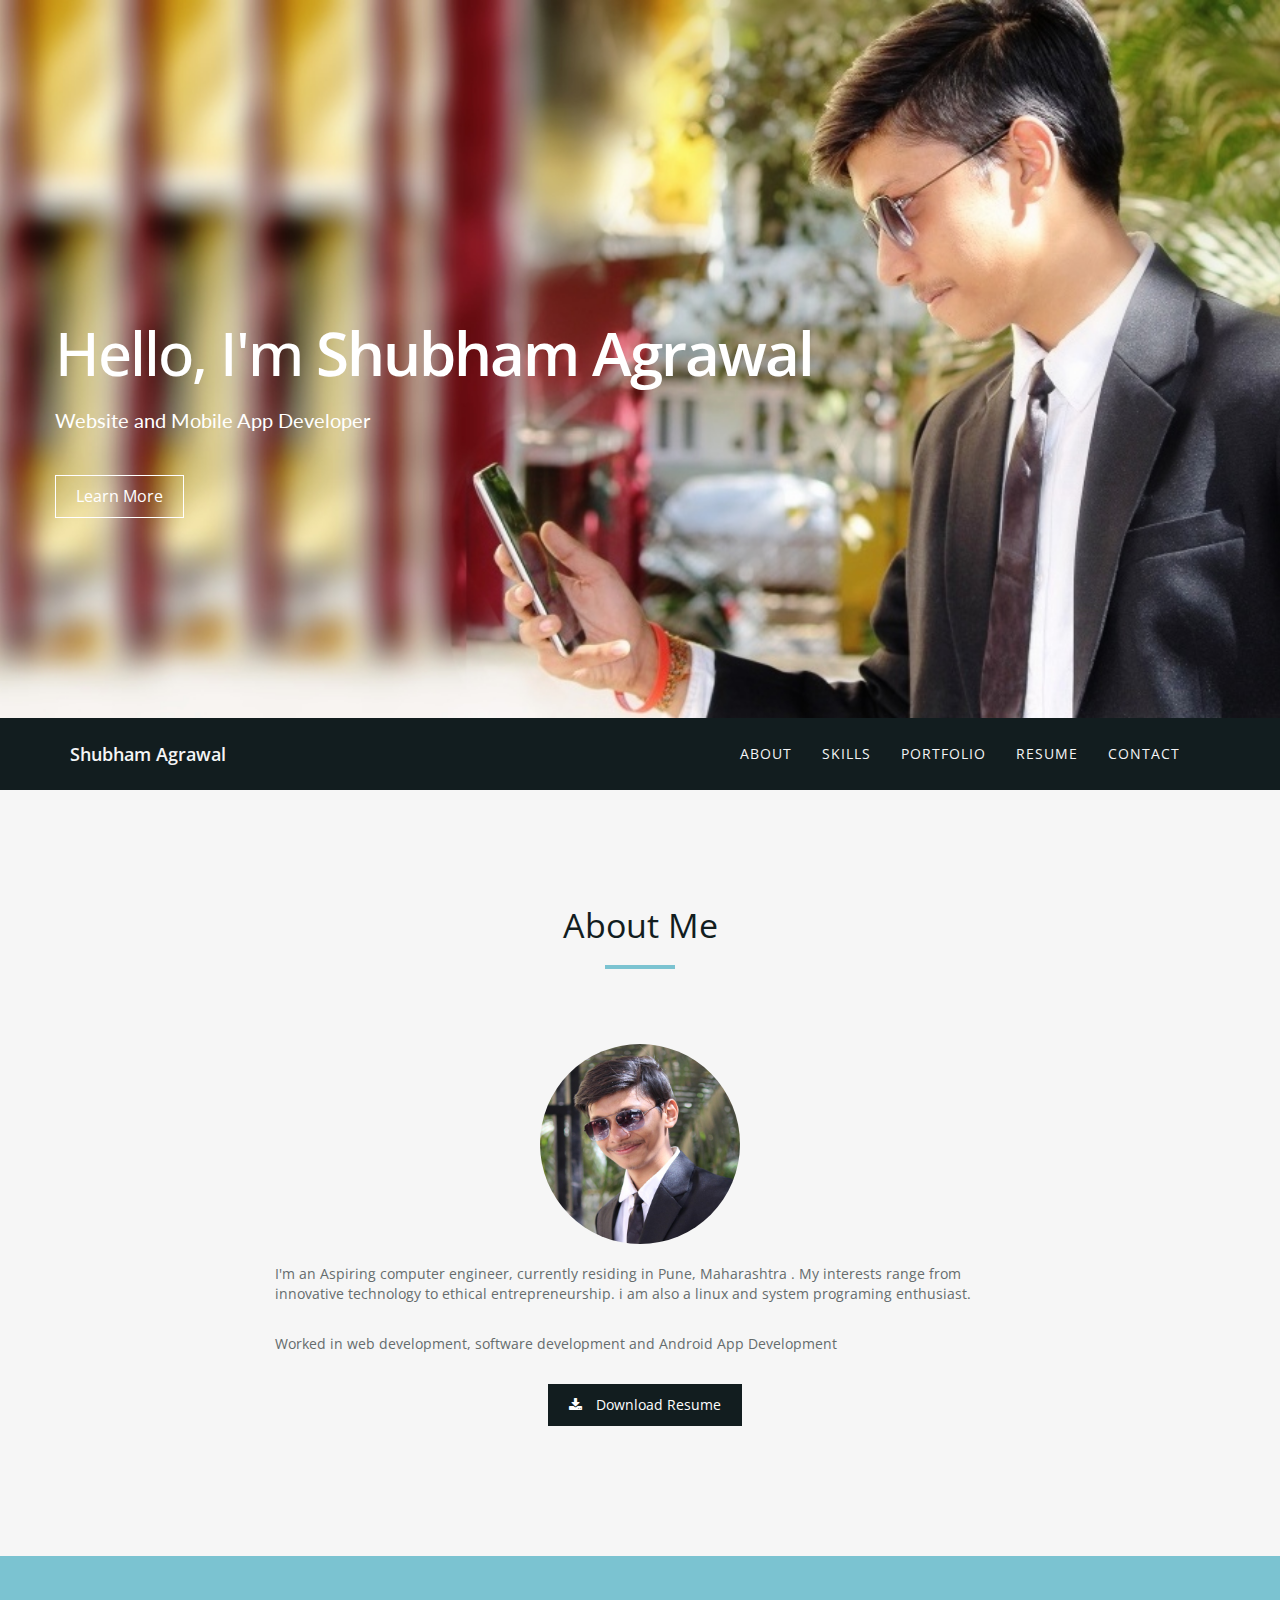
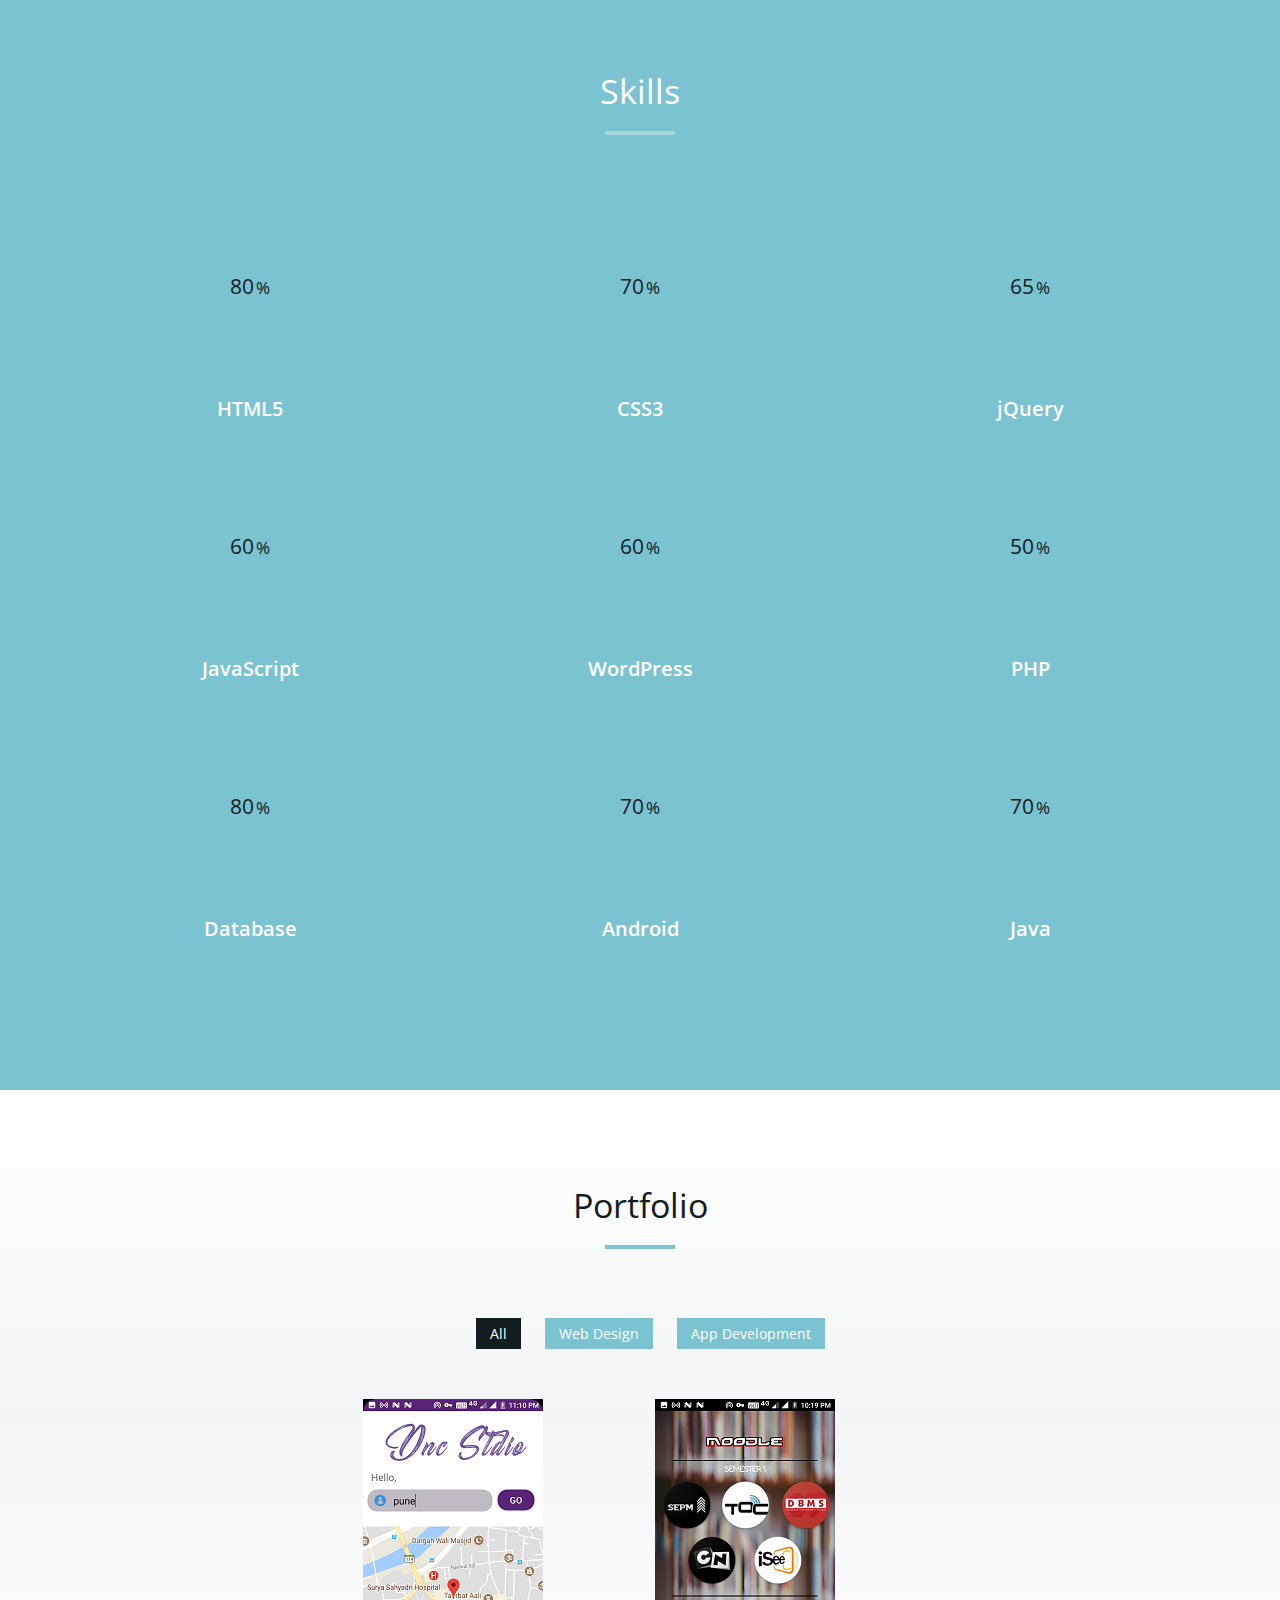
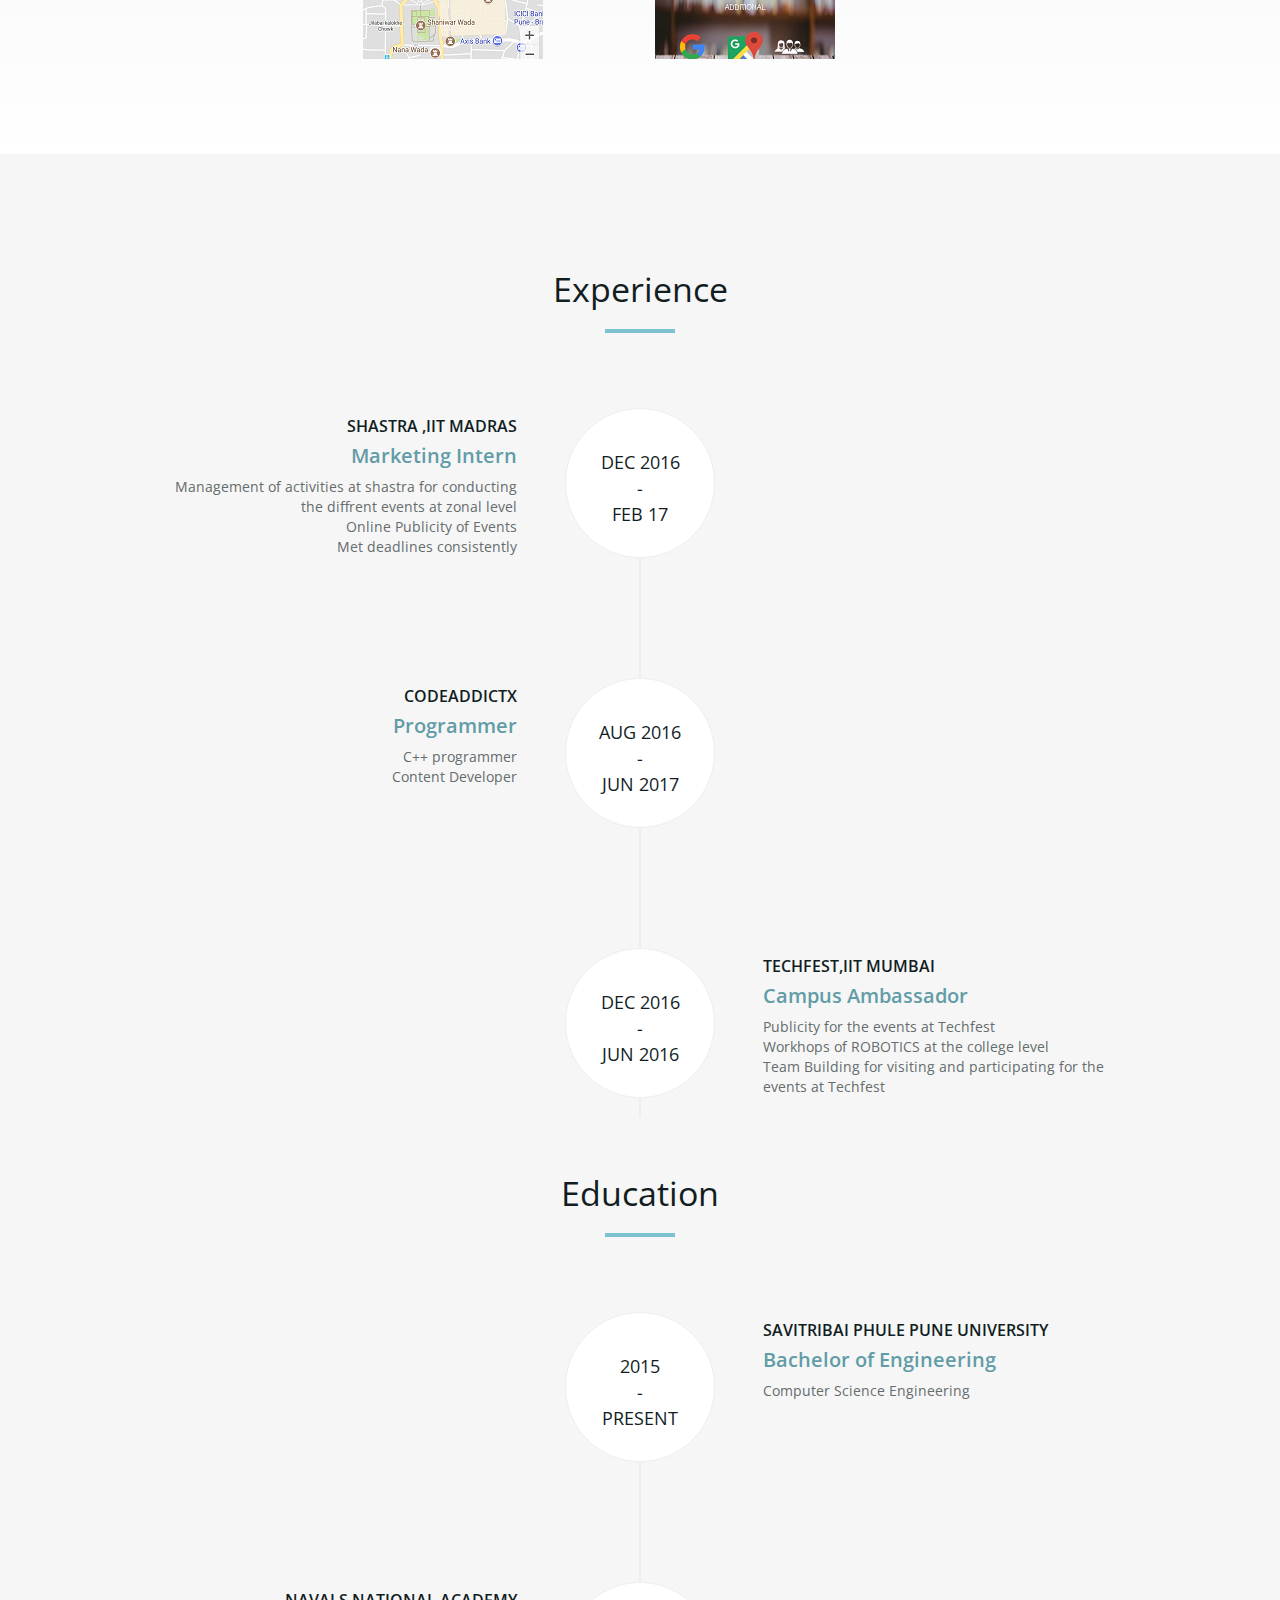
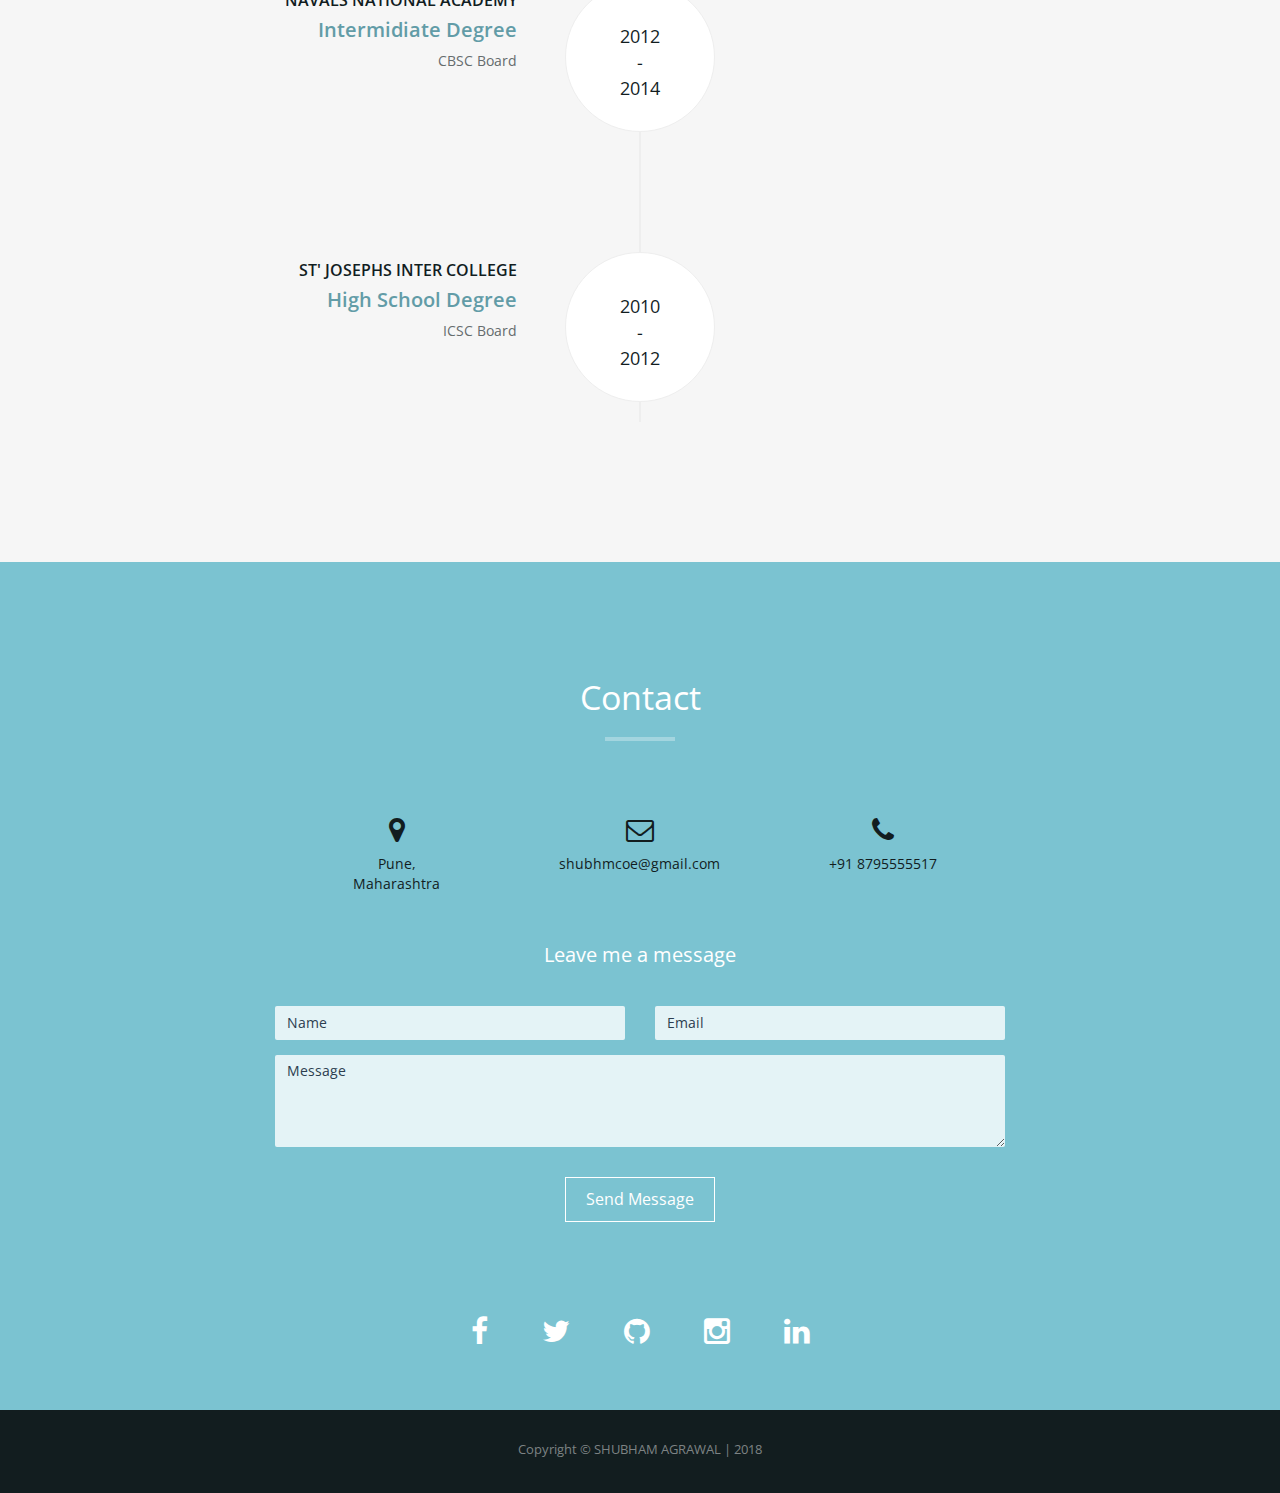
==== commit fabfd35a: "Merge pull request #2 from Durgesh-Singh-Tomar/patch-1" ====
--- a/index.html
+++ b/index.html
@@ -22,9 +22,10 @@
     ================================================== -->
 <link rel="stylesheet" type="text/css"  href="css/style.css">
 <link rel="stylesheet" type="text/css" href="css/prettyPhoto.css">
-<link href='http://fonts.googleapis.com/css?family=Lato:400,700,900,300' rel='stylesheet' type='text/css'>
-<link href='http://fonts.googleapis.com/css?family=Open+Sans:400,700,800,600,300' rel='stylesheet' type='text/css'>
-<script type="text/javascript" src="js/modernizr.custom.js"></script>
+<link href='https://fonts.googleapis.com/css?family=Lato:400,700,900,300' rel='stylesheet' type='text/css'>
+<link href='https://fonts.googleapis.com/css?family=Open+Sans:400,700,800,600,300' rel='stylesheet' type='text/css'>
+
+
 
 <!-- HTML5 shim and Respond.js for IE8 support of HTML5 elements and media queries -->
 <!-- WARNING: Respond.js doesn't work if you view the page via file:// -->
@@ -79,7 +80,7 @@
       <hr>
     </div>
     <div class="row">
-      <div class="col-md-12 text-center"><img src="img/about.jpg" class="img-responsive"></div>
+      <div class="col-md-12 text-center"><img src="img/about.JPG" class="img-responsive"></div>
       <div class="col-md-8 col-md-offset-2">
         <div class="about-text">
           <p>I'm an Aspiring computer engineer, currently residing in Pune, Maharashtra . My interests range from innovative technology to ethical entrepreneurship. i am also a linux and system programing enthusiast.</p>
@@ -114,7 +115,7 @@
         <h4>WordPress</h4>
       </div>
       <div class="col-md-4 col-sm-6 skill"> <span class="chart" data-percent="50"> <span class="percent">50</span> </span>
-        <h4>Php</h4>
+        <h4>PHP</h4>
       </div>
 	  <div class="col-md-4 col-sm-6 skill"> <span class="chart" data-percent="80"> <span class="percent">80</span> </span>
         <h4>Database</h4>
@@ -142,86 +143,37 @@
             <li><a href="#" data-filter="*" class="active">All</a></li>
             <li><a href="#" data-filter=".web">Web Design</a></li>
             <li><a href="#" data-filter=".app">App Development</a></li>
-            <li><a href="#" data-filter=".branding">Branding</a></li>
           </ol>
         </li>
       </ul>
-      <div class="clearfix"></div>
-    </div>
-    <div class="row">
-      <div class="portfolio-items">
-        <div class="col-sm-6 col-md-3 col-lg-3 web">
+     
+    </div>
+    <div class="row">
+      <div class="portfolio-items">			
+	  <div class=" col-sm-6 col-md-3 col-lg-3 col-md-offset-3 col-sm-offset-0 app">
           <div class="portfolio-item">
-            <div class="hover-bg"> <a href="img/portfolio/01-large.jpg" title="Project description" rel="prettyPhoto">
+            <div class="hover-bg"> <a href="img/portfolio/05-large.png" title="Weather monitoring app that also locate the searched location on the map and gives current temperature of the area" rel="prettyPhoto">
               <div class="hover-text">
-                <h4>Project Title</h4>
-                <small>Web Design</small> </div>
-              <img src="img/portfolio/01-small.jpg" class="img-responsive" alt="Project Title"> </a> </div>
+                <h4>Weather Monitoring</h4>
+                <small>App Development</small> </div>
+              <img src="img/portfolio/05-small.png" class="img-responsive" alt="Project Title"> </a> </div>
           </div>
         </div>
+		
+		
         <div class="col-sm-6 col-md-3 col-lg-3 app">
           <div class="portfolio-item">
-            <div class="hover-bg"> <a href="img/portfolio/02-large.jpg" title="Project description" rel="prettyPhoto">
+            <div class="hover-bg"> <a href="img/portfolio/02-large.png" title="Android application that contains the study materials of all the subjects" rel="prettyPhoto">
               <div class="hover-text">
-                <h4>Project Title</h4>
+                <h4>Mini Moodle</h4>
                 <small>App Development</small> </div>
-              <img src="img/portfolio/02-small.jpg" class="img-responsive" alt="Project Title"> </a> </div>
+              <img src="img/portfolio/02-small.png" class="img-responsive" alt="Project Title"> </a> </div>
           </div>
         </div>
-        <div class="col-sm-6 col-md-3 col-lg-3 web">
-          <div class="portfolio-item">
-            <div class="hover-bg"> <a href="img/portfolio/03-large.jpg" title="Project description" rel="prettyPhoto">
-              <div class="hover-text">
-                <h4>Project Title</h4>
-                <small>Web Design</small> </div>
-              <img src="img/portfolio/03-small.jpg" class="img-responsive" alt="Project Title"> </a> </div>
-          </div>
-        </div>
-        <div class="col-sm-6 col-md-3 col-lg-3 web">
-          <div class="portfolio-item">
-            <div class="hover-bg"> <a href="img/portfolio/04-large.jpg" title="Project description" rel="prettyPhoto">
-              <div class="hover-text">
-                <h4>Project Title</h4>
-                <small>Web Design</small> </div>
-              <img src="img/portfolio/04-small.jpg" class="img-responsive" alt="Project Title"> </a> </div>
-          </div>
-        </div>
-        <div class="col-sm-6 col-md-3 col-lg-3 app">
-          <div class="portfolio-item">
-            <div class="hover-bg"> <a href="img/portfolio/05-large.jpg" title="Project description" rel="prettyPhoto">
-              <div class="hover-text">
-                <h4>Project Title</h4>
-                <small>App Development</small> </div>
-              <img src="img/portfolio/05-small.jpg" class="img-responsive" alt="Project Title"> </a> </div>
-          </div>
-        </div>
-        <div class="col-sm-6 col-md-3 col-lg-3 branding">
-          <div class="portfolio-item">
-            <div class="hover-bg"> <a href="img/portfolio/06-large.jpg" title="Project description" rel="prettyPhoto">
-              <div class="hover-text">
-                <h4>Project Title</h4>
-                <small>Branding</small> </div>
-              <img src="img/portfolio/06-small.jpg" class="img-responsive" alt="Project Title"> </a> </div>
-          </div>
-        </div>
-        <div class="col-sm-6 col-md-3 col-lg-3 branding app">
-          <div class="portfolio-item">
-            <div class="hover-bg"> <a href="img/portfolio/07-large.jpg" title="Project description" rel="prettyPhoto">
-              <div class="hover-text">
-                <h4>Project Title</h4>
-                <small>App Development, Branding</small> </div>
-              <img src="img/portfolio/07-small.jpg" class="img-responsive" alt="Project Title"> </a> </div>
-          </div>
-        </div>
-        <div class="col-sm-6 col-md-3 col-lg-3 web">
-          <div class="portfolio-item">
-            <div class="hover-bg"> <a href="img/portfolio/08-large.jpg" title="Project description" rel="prettyPhoto">
-              <div class="hover-text">
-                <h4>Project Title</h4>
-                <small>Web Design</small> </div>
-              <img src="img/portfolio/08-small.jpg" class="img-responsive" alt="Project Title"> </a> </div>
-          </div>
-        </div>
+
+       
+       
+        
       </div>
     </div>
   </div>
@@ -382,7 +334,9 @@
     </div>
     <div class="col-md-8 col-md-offset-2">
       <h3>Leave me a message</h3>
-      <form name="sentMessage" id="contactForm" novalidate>
+	    
+<!-- jquary ke function hta diye hai-->	    
+      <form name="sentMessage" id="contactForm method="post" action="contect_us.php">
         <div class="row">
           <div class="col-md-6">
             <div class="form-group">
@@ -406,12 +360,12 @@
       </form>
       <div class="social">
         <ul>
-          <li><a href="#"><i class="fa fa-facebook"></i></a></li>
-          <li><a href="#"><i class="fa fa-twitter"></i></a></li>
-          <li><a href="#"><i class="fa fa-dribbble"></i></a></li>
-          <li><a href="#"><i class="fa fa-github"></i></a></li>
-          <li><a href="#"><i class="fa fa-instagram"></i></a></li>
-          <li><a href="#"><i class="fa fa-linkedin"></i></a></li>
+          <li><a href="https://www.facebook.com/shubham170696.sa"><i class="fa fa-facebook"></i></a></li>
+          <li><a href="https://twitter.com/shubham170696"><i class="fa fa-twitter"></i></a></li>
+          
+          <li><a href="https://github.com/shubhmcoe"><i class="fa fa-github"></i></a></li>
+          <li><a href="https://www.instagram.com/shubham170696sa/"><i class="fa fa-instagram"></i></a></li>
+          <li><a href="https://twitter.com/shubham170696"><i class="fa fa-linkedin"></i></a></li>
         </ul>
       </div>
     </div>
@@ -436,4 +390,4 @@
 <script type="text/javascript" src="js/contact_me.js"></script> 
 <script type="text/javascript" src="js/main.js"></script>
 </body>
-</html>+</html>
